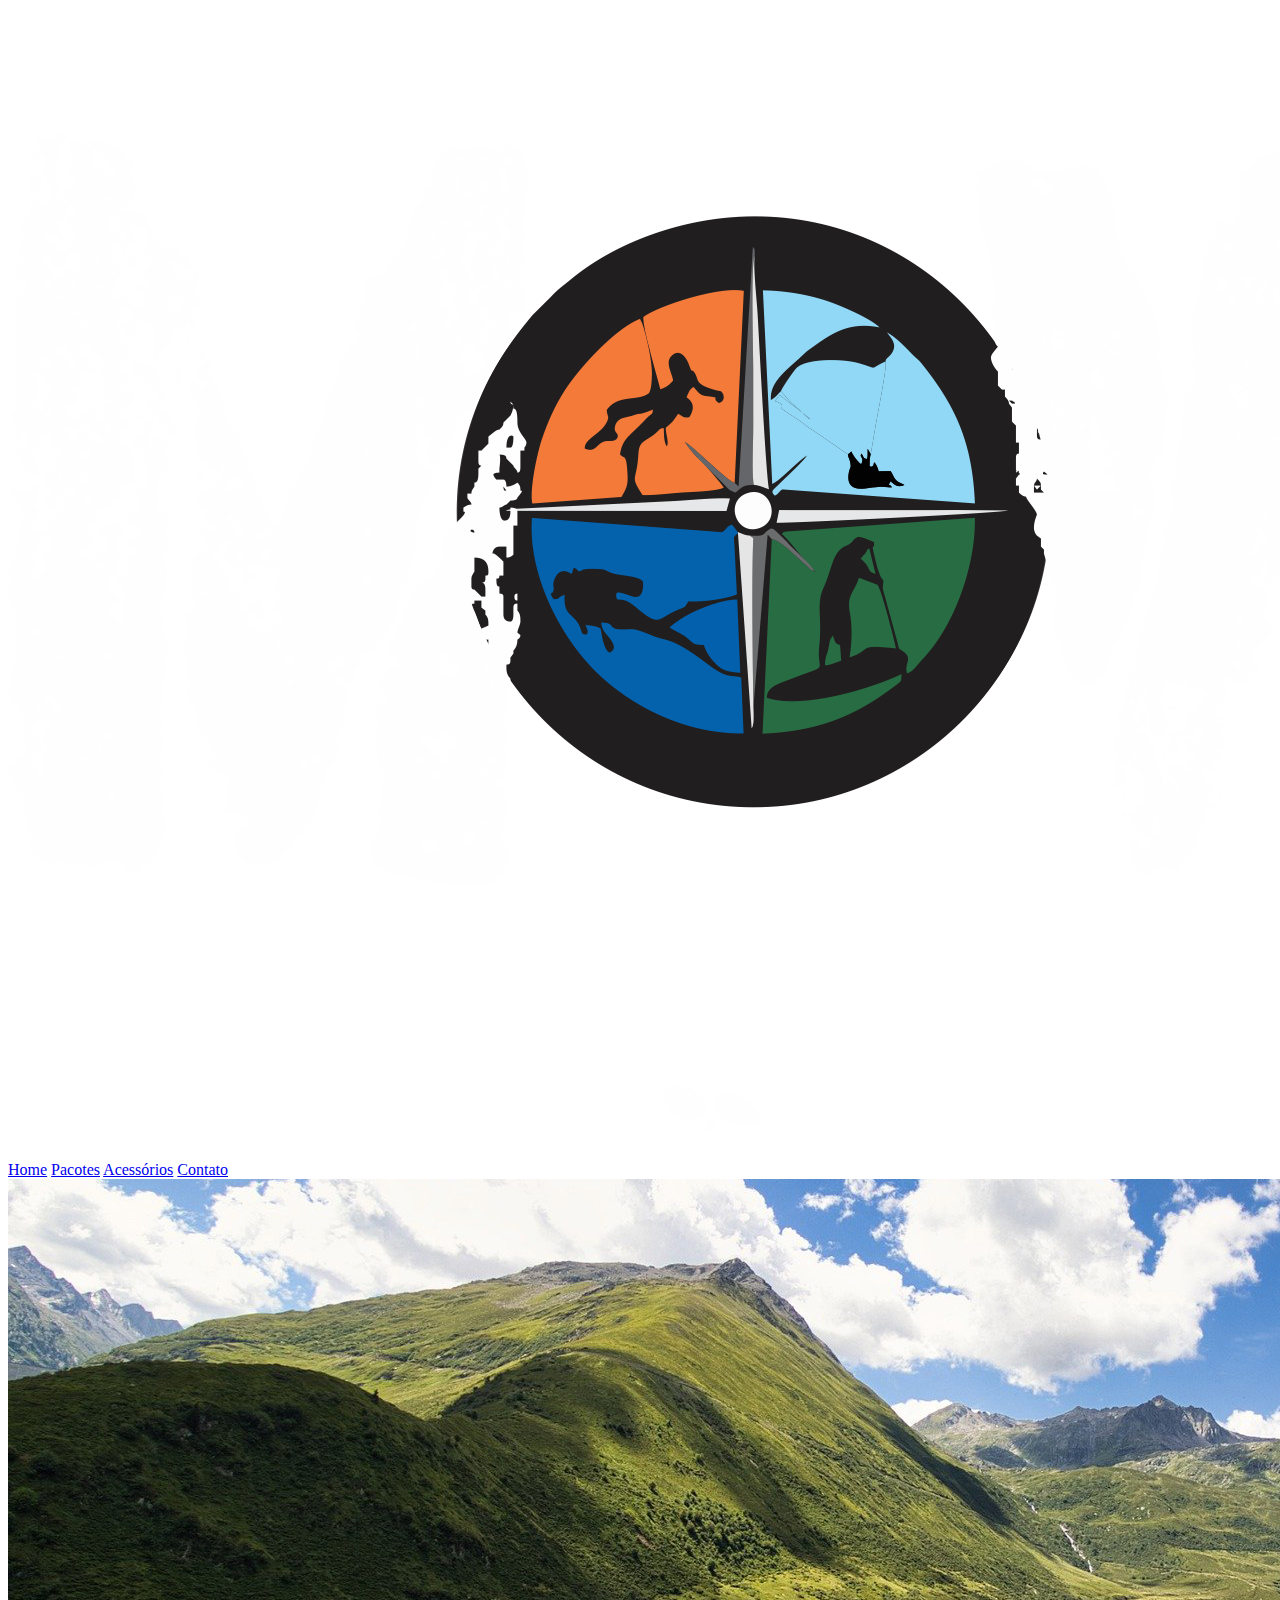
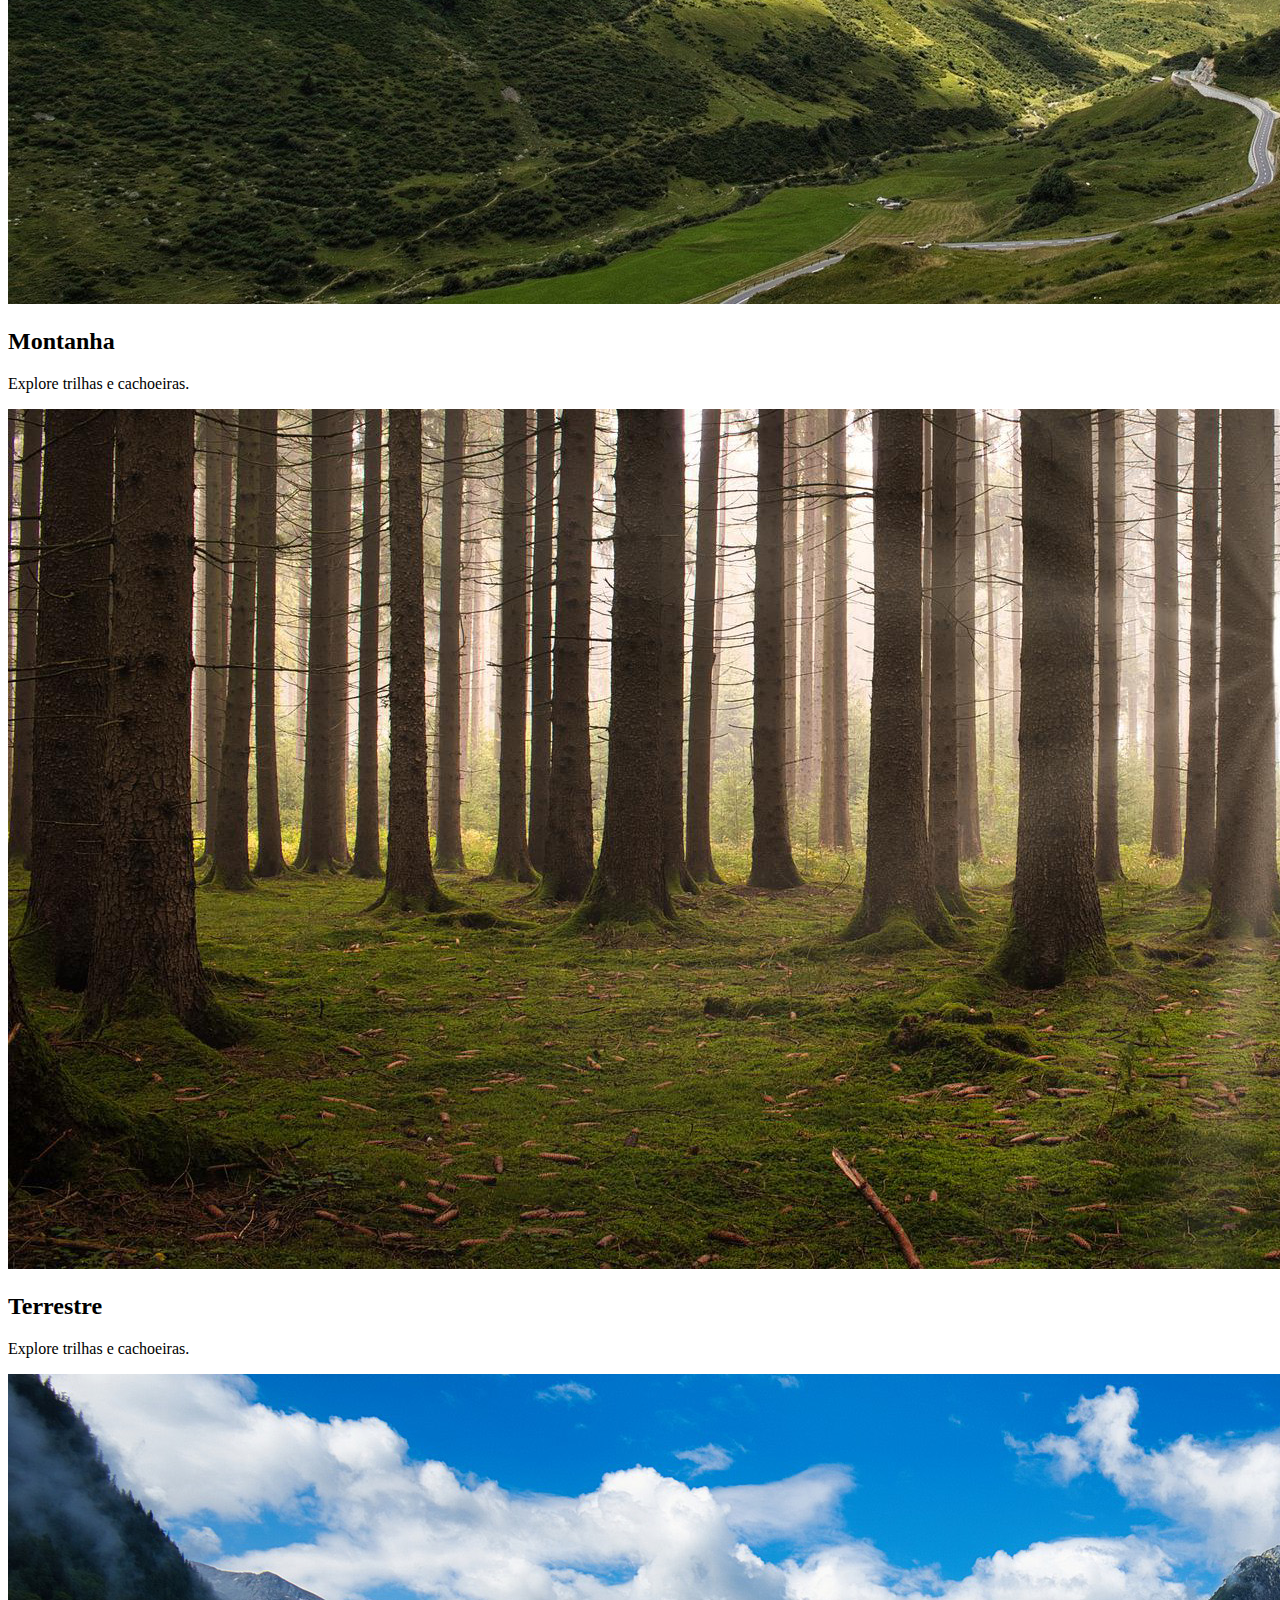
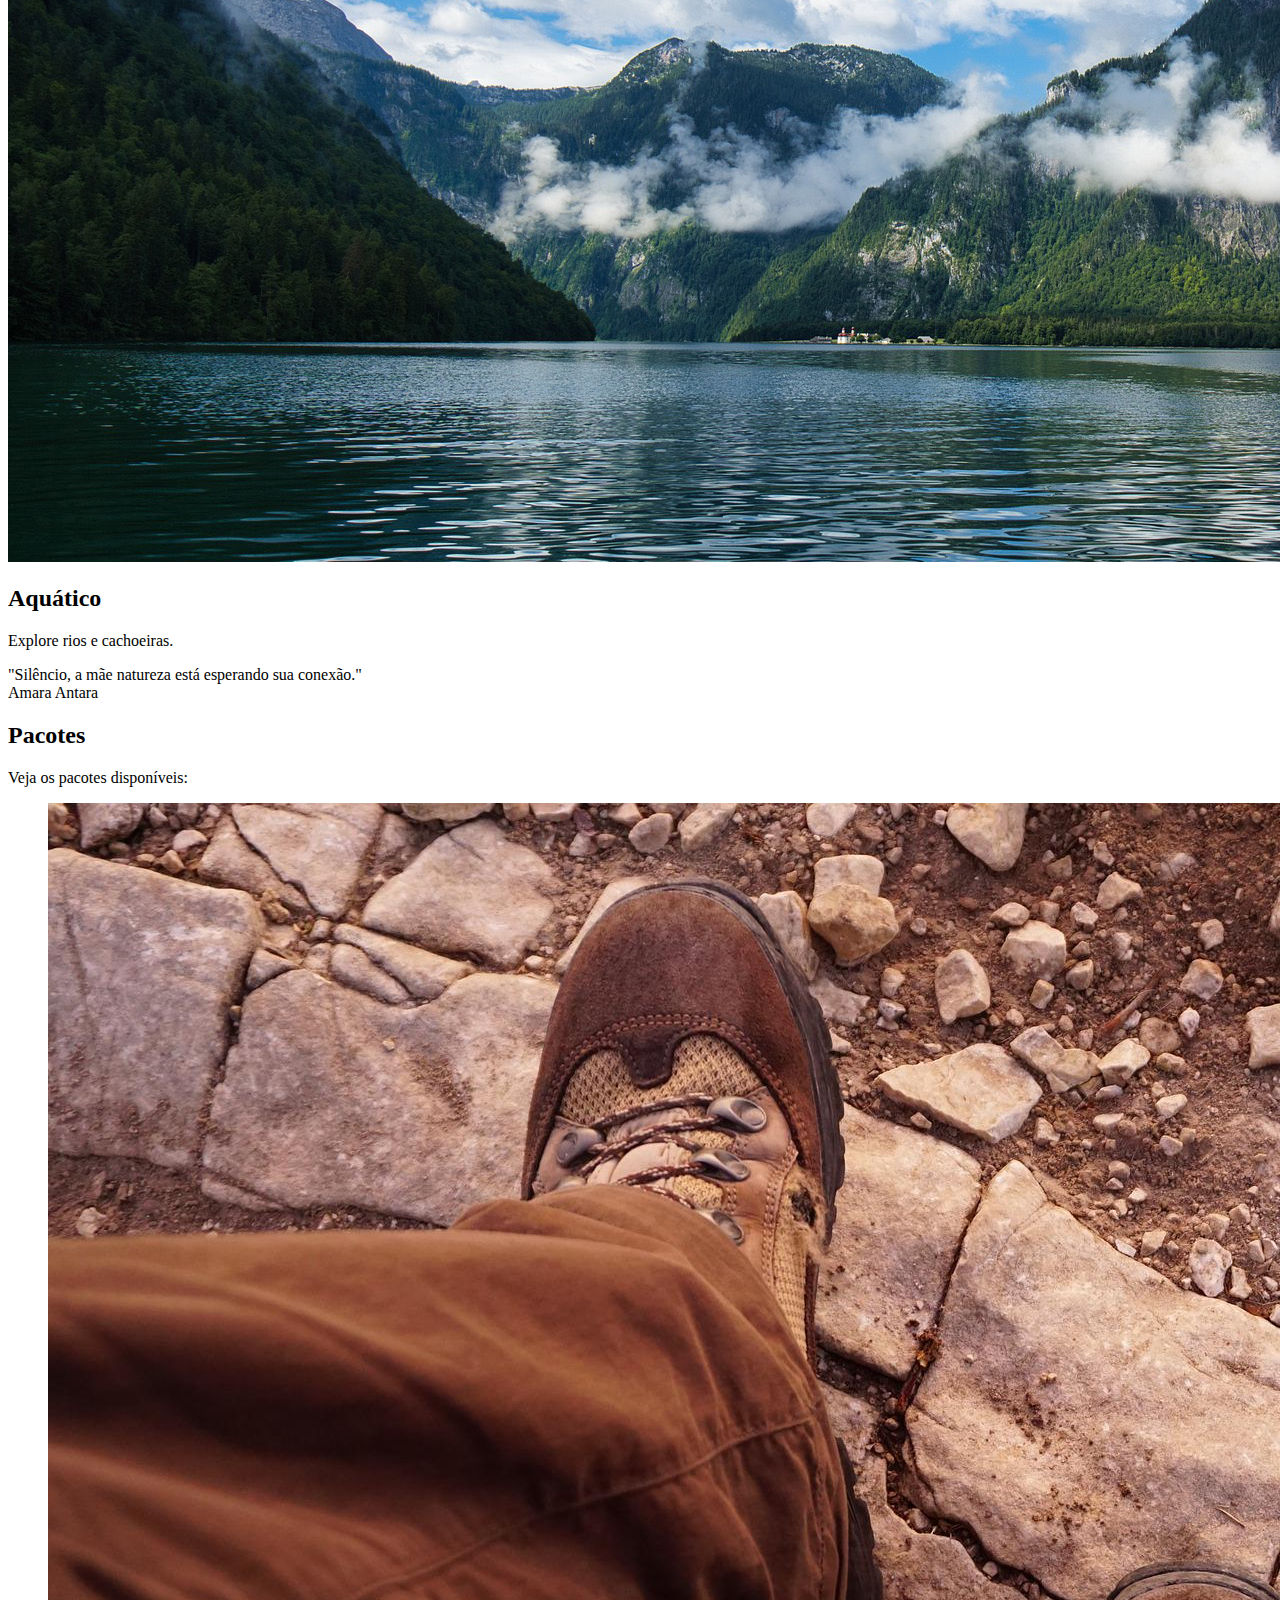
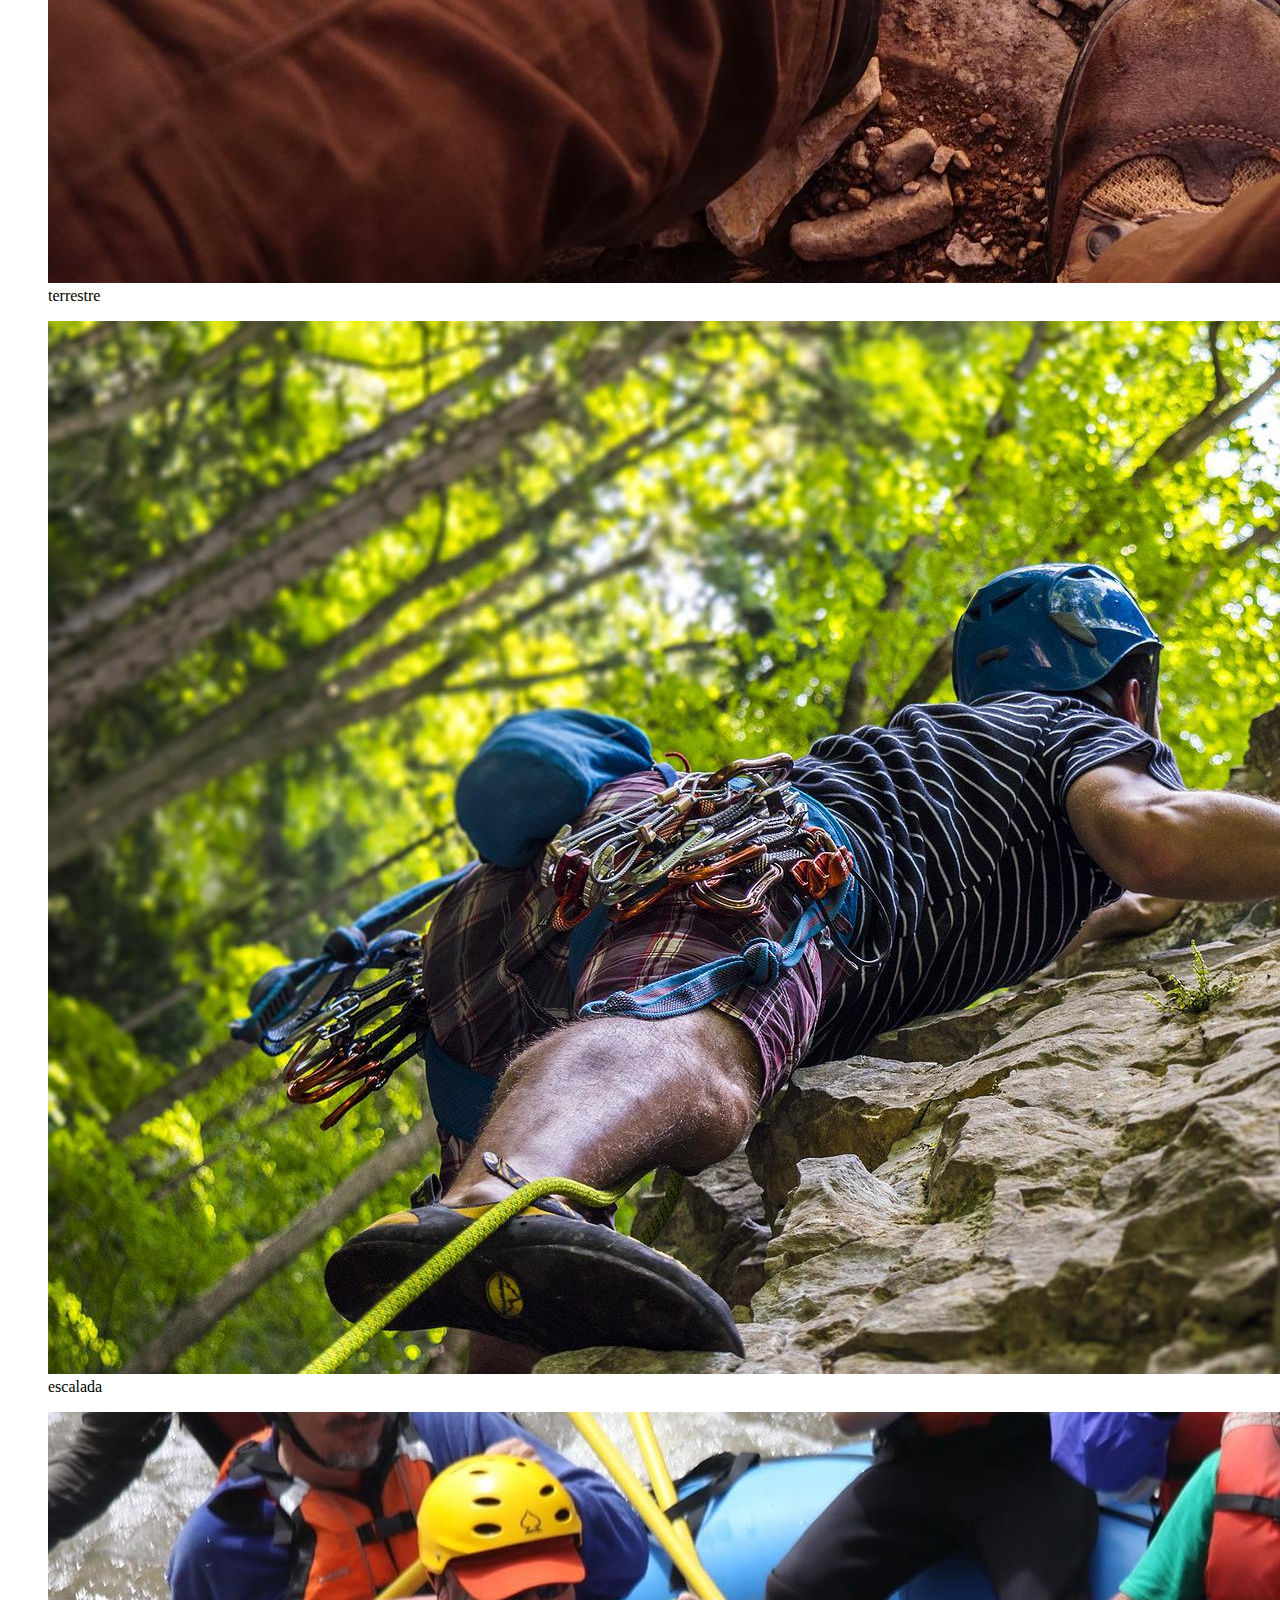
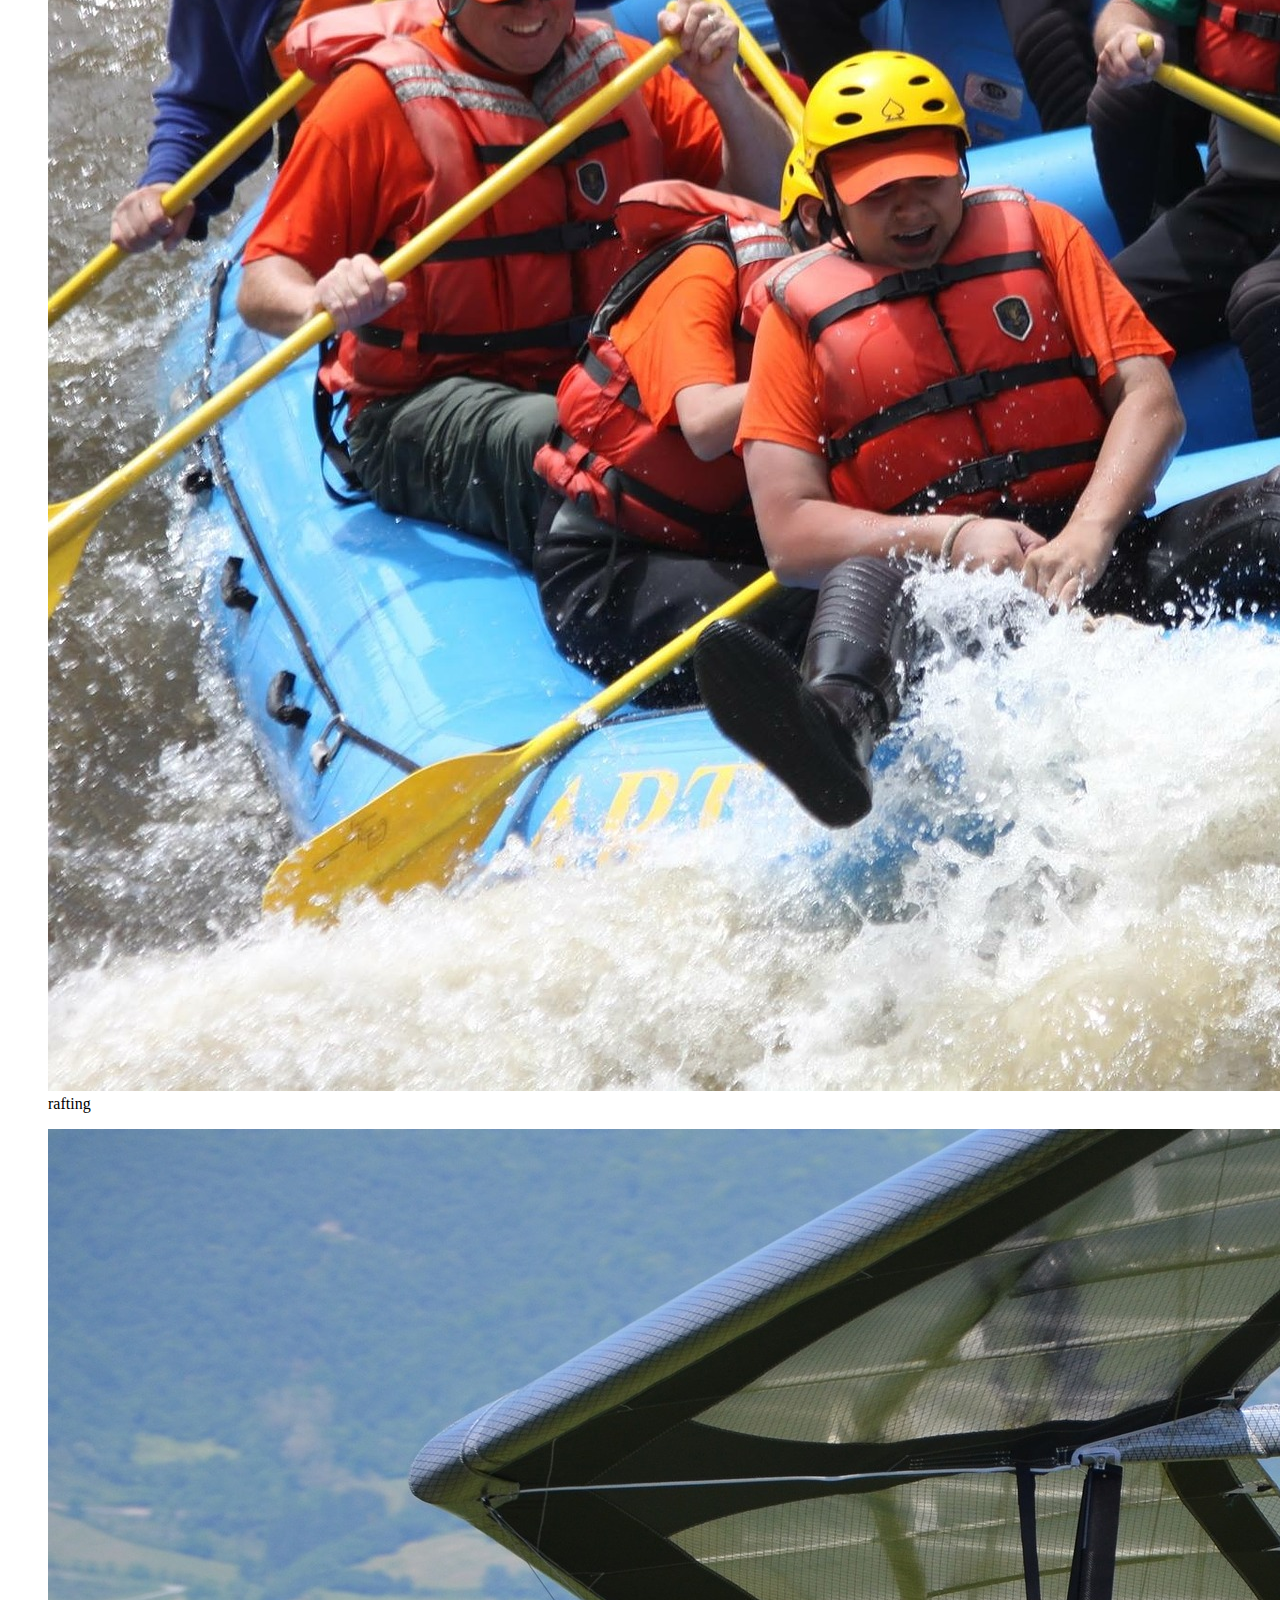
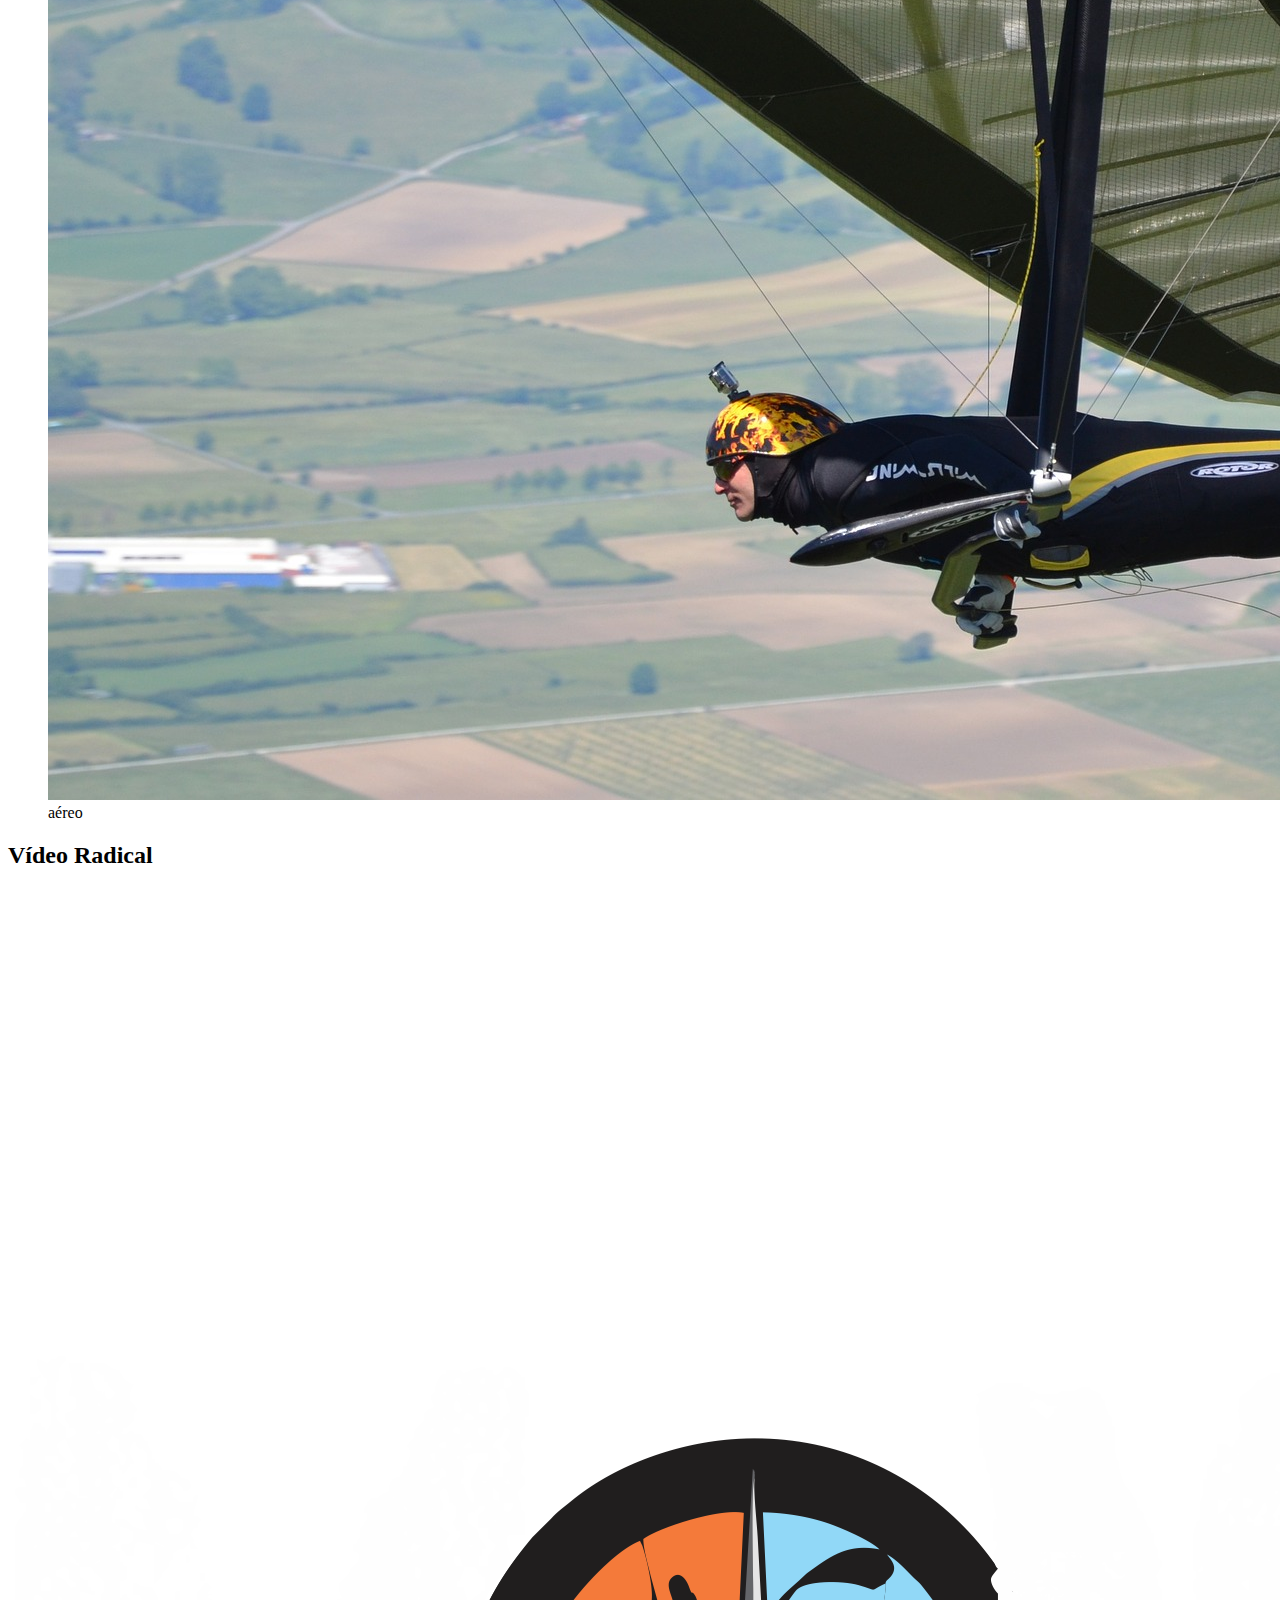
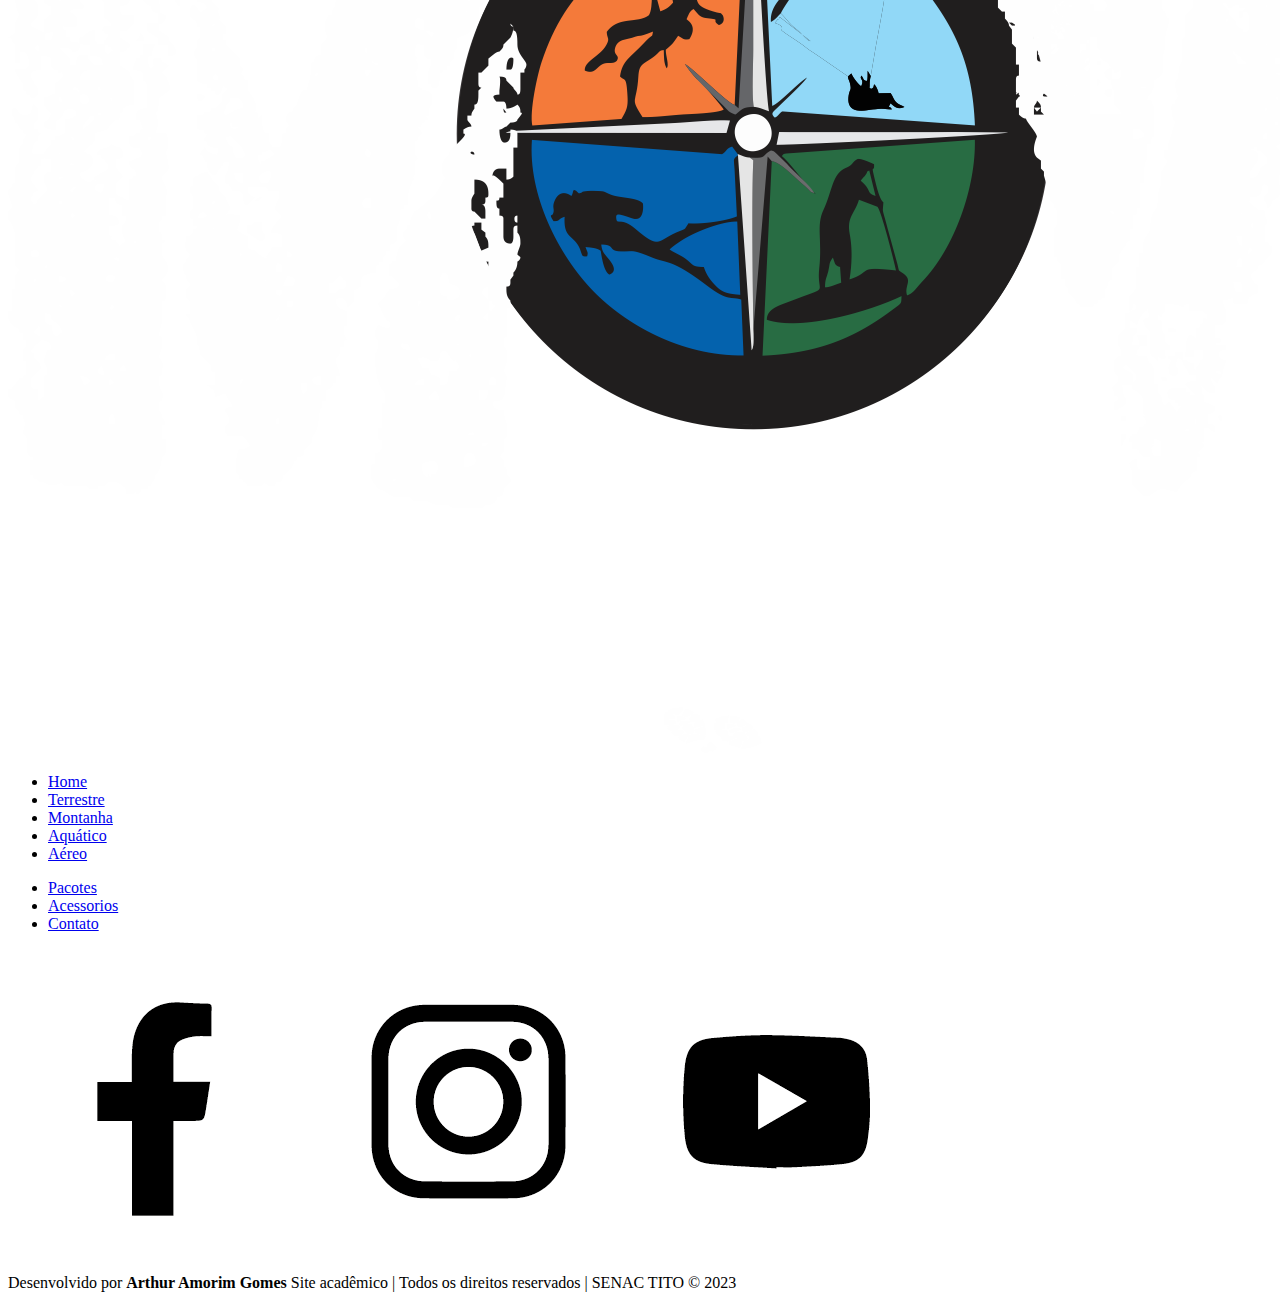
==== index.html @ 37bc955f "projeto" ====
<!DOCTYPE html>
<html lang="pt-br">

<head>
    <meta charset="UTF-8">
    <meta http-equiv="X-UA-Compatible" content="IE=edge">
    <meta name="viewport" content="width=device-width, initial-scale=1.0">
    <title>Mova- se [Página principal]</title>
    <meta name="description" content="O mova-se é um site educacional, 
    com a proposta de fazer reservas e pacotes de viagens 
    com esportes radicais.">

    <!-- CSS do Plugin Slick -->
<link rel="stylesheet" href="slick/slick.css">
<link rel="stylesheet" href="slick/slick-theme.css">

    <!--Buscando o css externo-->
    <link rel="stylesheet" href="css/estilo.css">

    <link rel="preconnect" href="https://fonts.googleapis.com">
    <link rel="preconnect" href="https://fonts.gstatic.com" crossorigin>
    <link href="https://fonts.googleapis.com/css2?family=Ubuntu:wght@300&display=swap" rel="stylesheet">

</head>

<body>
    <header id="topo">
        <div>
            <h1>
                <a href="index.html"><img src="imagem/logo.png" alt="Logotipo"></a>
            </h1>
            <nav>
                <a href="index.html" tabindex="1">Home</a>
                <!--tabindex é utilizado para a acessibilidade-->
                <a href="pacotes.html" tabindex="2">Pacotes</a>
                <a href="acessorios.html" tabindex="3">Acessórios</a>
                <a href="contato.html" tabindex="4">Contato</a>
            </nav>
        </div>
    </header>


    <main id="conteudo">
        <article class="cont-home"> <!--Acrescentar no projeto-->
            <div class="destaque" id="destaque">
                <div class="cont-destaque">
                    <img src="imagem/montanha.jpg" alt="Imagem: Vale com montanhas">
                    <div class="text-destaque">
                        <h2>Montanha</h2>
                        <p>Explore trilhas e cachoeiras.</p>
                    </div>
                </div>
                <div class="cont-destaque">
                    <img src="imagem/arvores.jpg" alt="Imagem: Bosque de árvores">
                    <div class="text-destaque">
                        <h2>Terrestre</h2>
                        <p>Explore trilhas e cachoeiras.</p>
                    </div>
                </div>
                <div class="cont-destaque">
                    <img src="imagem/paisagem.jpg" alt="Imagem: Vale com montanhas e rios">
                    <div class="text-destaque">
                        <h2>Aquático</h2>
                        <p>Explore rios e cachoeiras.</p>
                    </div>
                </div>
            </div>
        </article>

        <aside id="frase">
            <p>
                "Silêncio, a mãe natureza está esperando sua conexão."<br>Amara Antara
            </p>
        </aside>

        <article class="card">
            <h2 class="titulo">Pacotes</h2>
            <p>Veja os pacotes disponíveis:</p>
            <div class="card-conteudo">
                <figure>
                    <img src="imagem/capa-terrestre.jpg" alt="Terrestre">
                    <figcaption>terrestre</figcaption>
                </figure>
                <figure>
                    <img src="imagem/escalada.jpg" alt="Escalada">
                    <figcaption>escalada</figcaption>
                </figure>
                <figure>
                    <img src="imagem/rafting.jpg" alt="rafting">
                    <figcaption>rafting</figcaption>
                </figure>
                <figure>
                    <img src="imagem/asa-delta.jpg" alt="aéreo">
                    <figcaption>aéreo</figcaption>
                </figure>
            </div>
        </article>

        <article>
            <div id="video">
                <h2 class="titulo" id="titulo-video">Vídeo Radical</h2>
                <iframe width="100%" height="350" src="https://www.youtube.com/embed/LPO5BZnzuIs" title="YouTube video player" frameborder="0" allow="accelerometer; autoplay; clipboard-write; encrypted-media; gyroscope; picture-in-picture; web-share" allowfullscreen></iframe>
            </div>
        </article>
    </main>
    <footer class="rodape">
        <div class="rodape-conteudo">
            <div id="logo-rodape">
                <a href="index.html"><img src="imagem/logo.png" alt="Logotipo"></a>
            </div>
            <div class="menu-rodape">
                <ul>
                    <li><a href="index.html">Home</a></li>
                    <li><a href="#">Terrestre</a></li>
                    <li><a href="#">Montanha</a></li>
                    <li><a href="#">Aquático</a></li>
                    <li><a href="#">Aéreo</a></li>
                </ul>
            </div>
            <div class="menu-rodape">
                <ul>
                    <li><a href="pacotes.html">Pacotes</a></li>
                    <li><a href="acessorios.html">Acessorios</a></li>
                    <li><a href="contato.html">Contato</a></li>
                </ul>
            </div>
            <div class="redes">
                <aside>
                    <img src="imagem/facebook.png" alt="Logo do Facebook">
                    <img src="imagem/insta.png" alt="Logo do Instagram">
                    <img src="imagem/youtube.png" alt="Logo do Youtube">
                </aside>
            </div>
        </div>
        <div class="assinatura">
            <p>Desenvolvido por <b>Arthur Amorim Gomes</b> Site acadêmico | 
                Todos os direitos reservados | 
                SENAC TITO &copy; 2023</p>

        </div>

    </footer>
    <script src="js/jquery-3.7.0.min.js"></script>
<script src="slick/slick.min.js"></script>
<script>
$(document).ready(function(){
    // Inicialização/Ativação do plugin Slick
    $('#destaque').slick({
        autoplay: true,
        autoplaySpeed: 4000,
        dots: true,
        arrows: false
    });
});   
 
</script> 

</body>

</html>
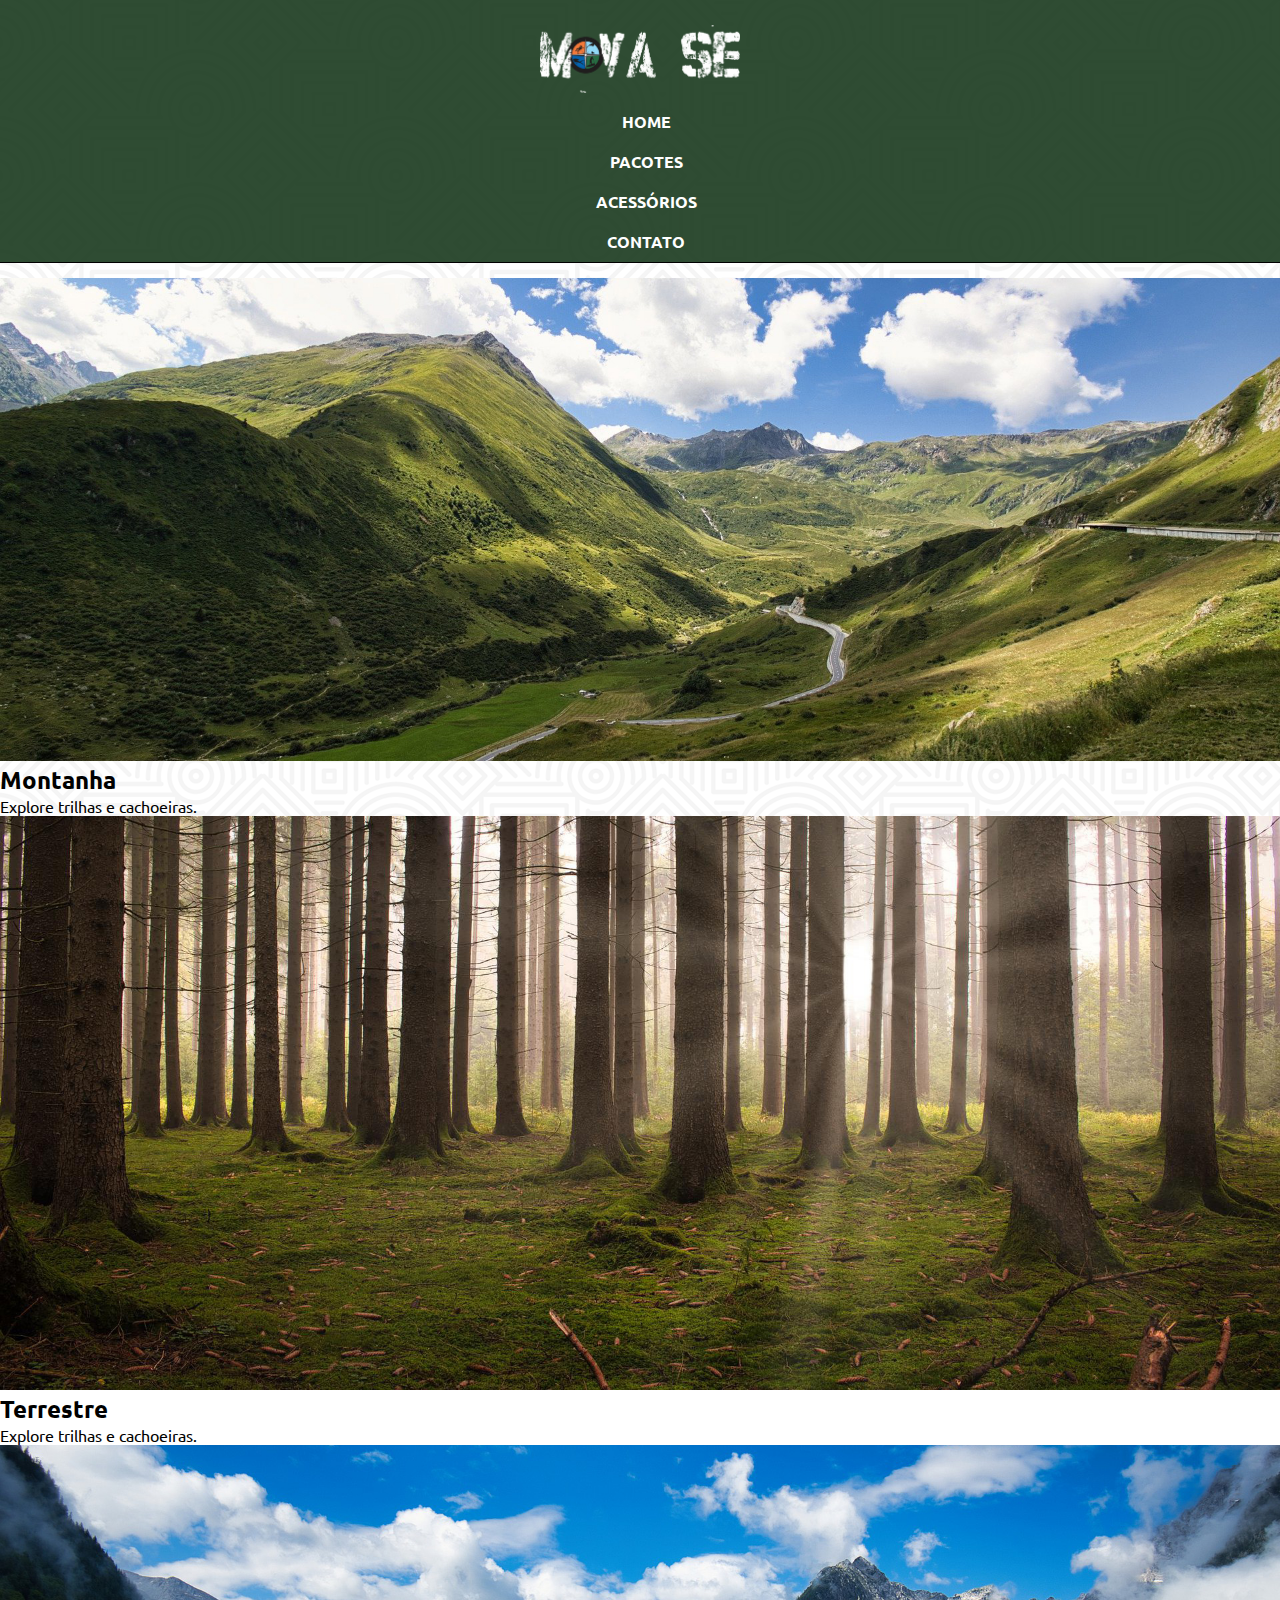
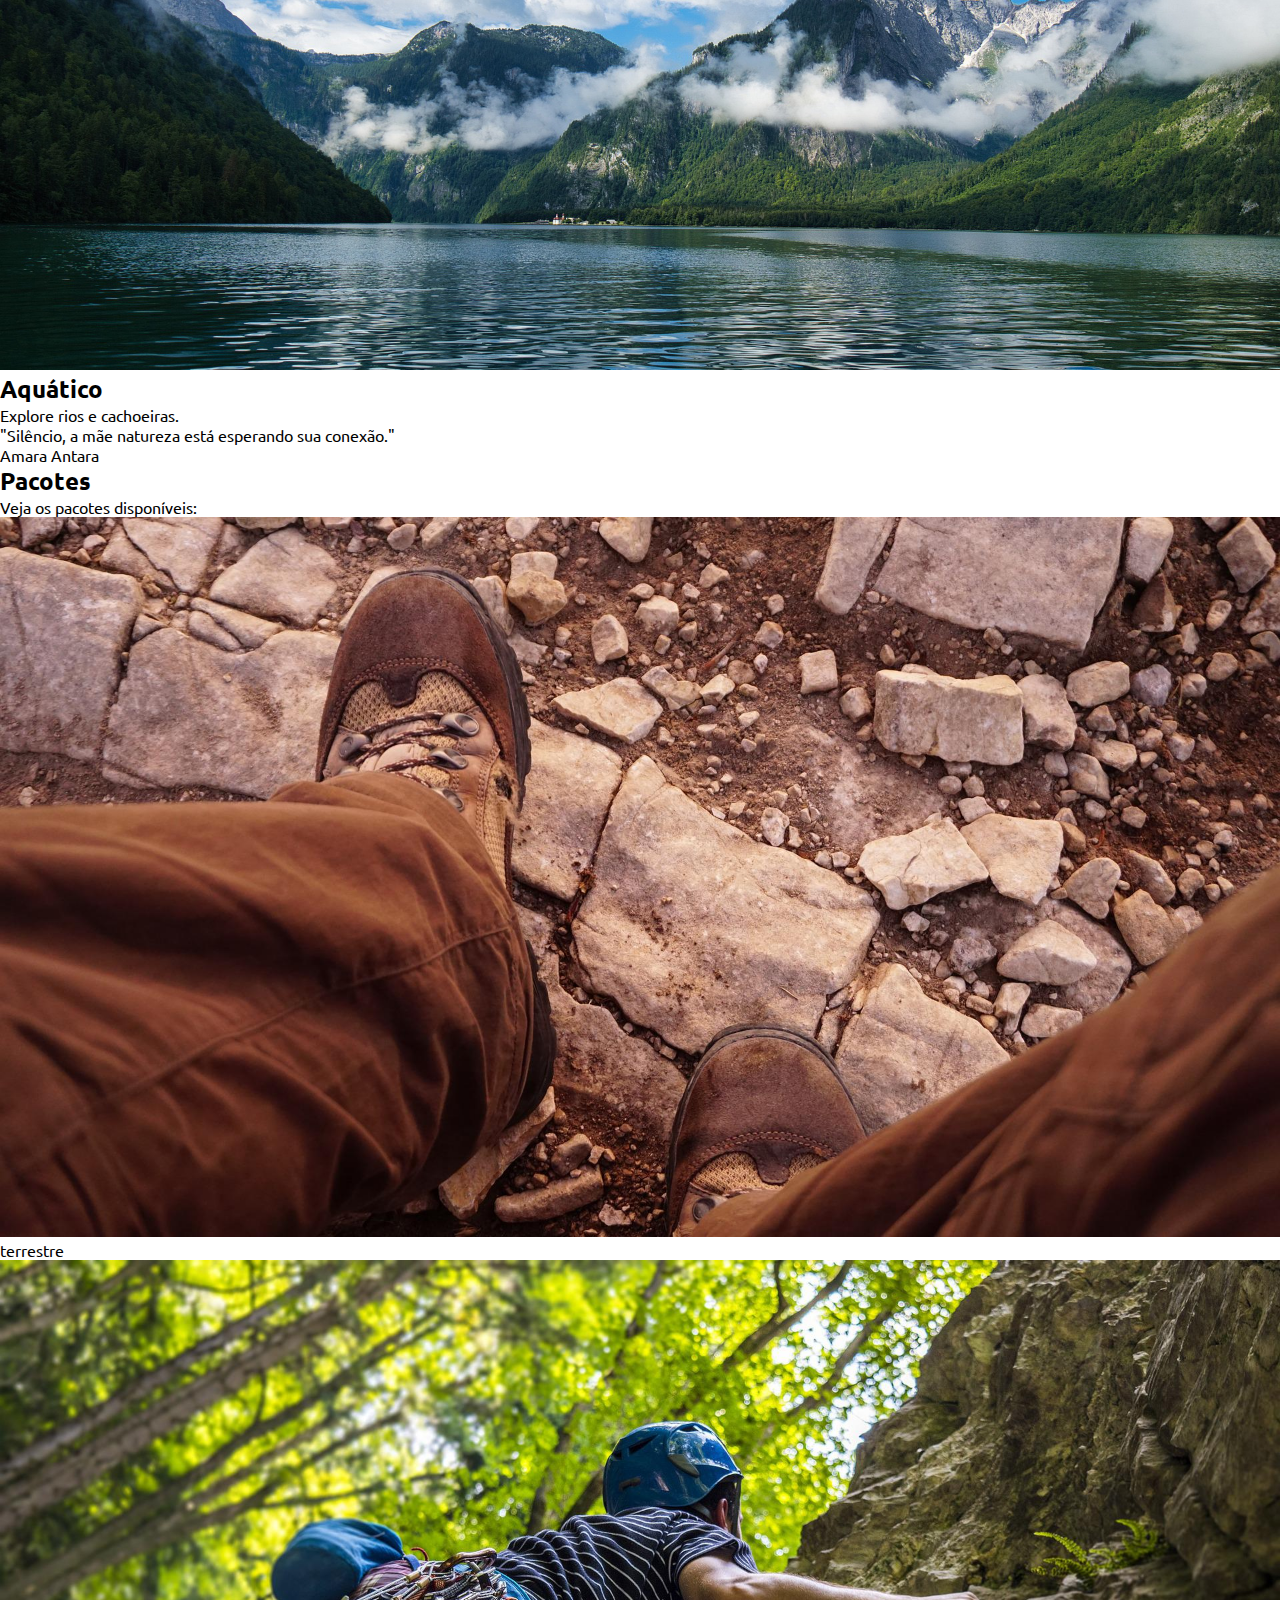
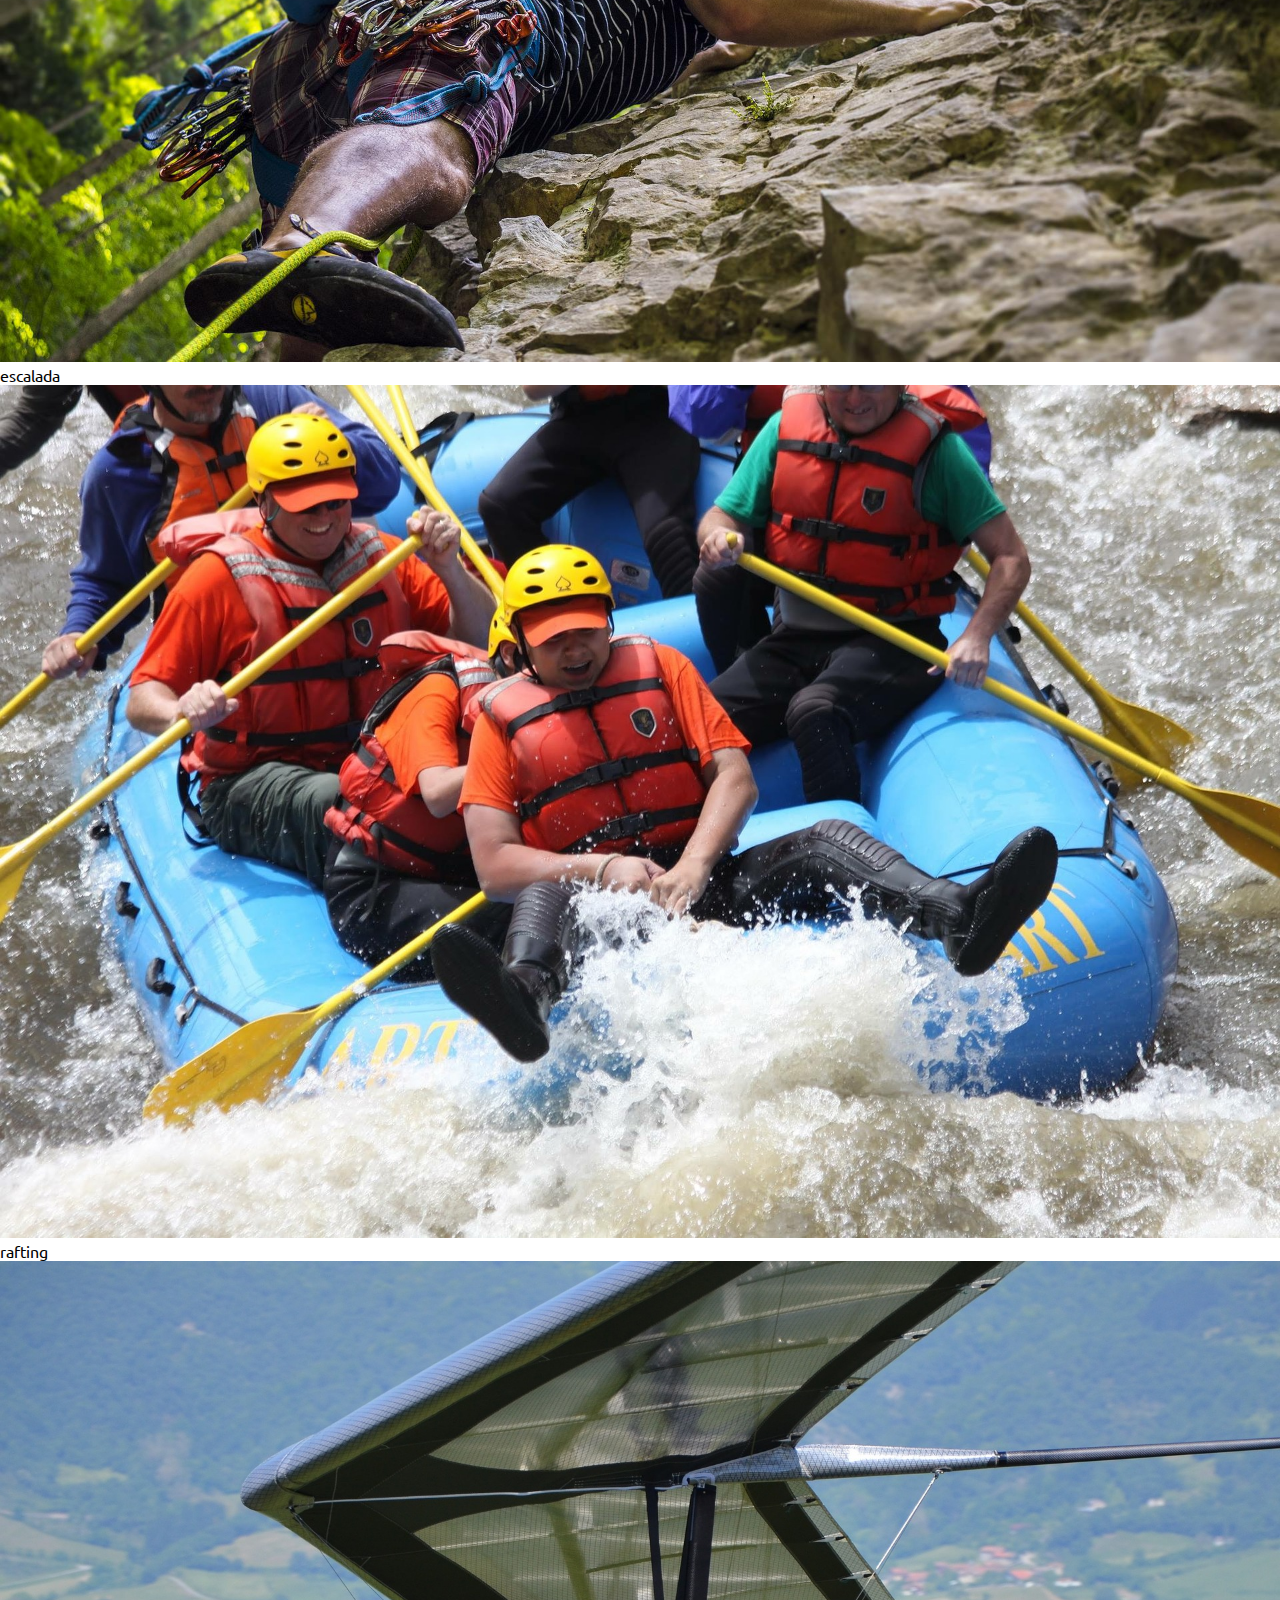
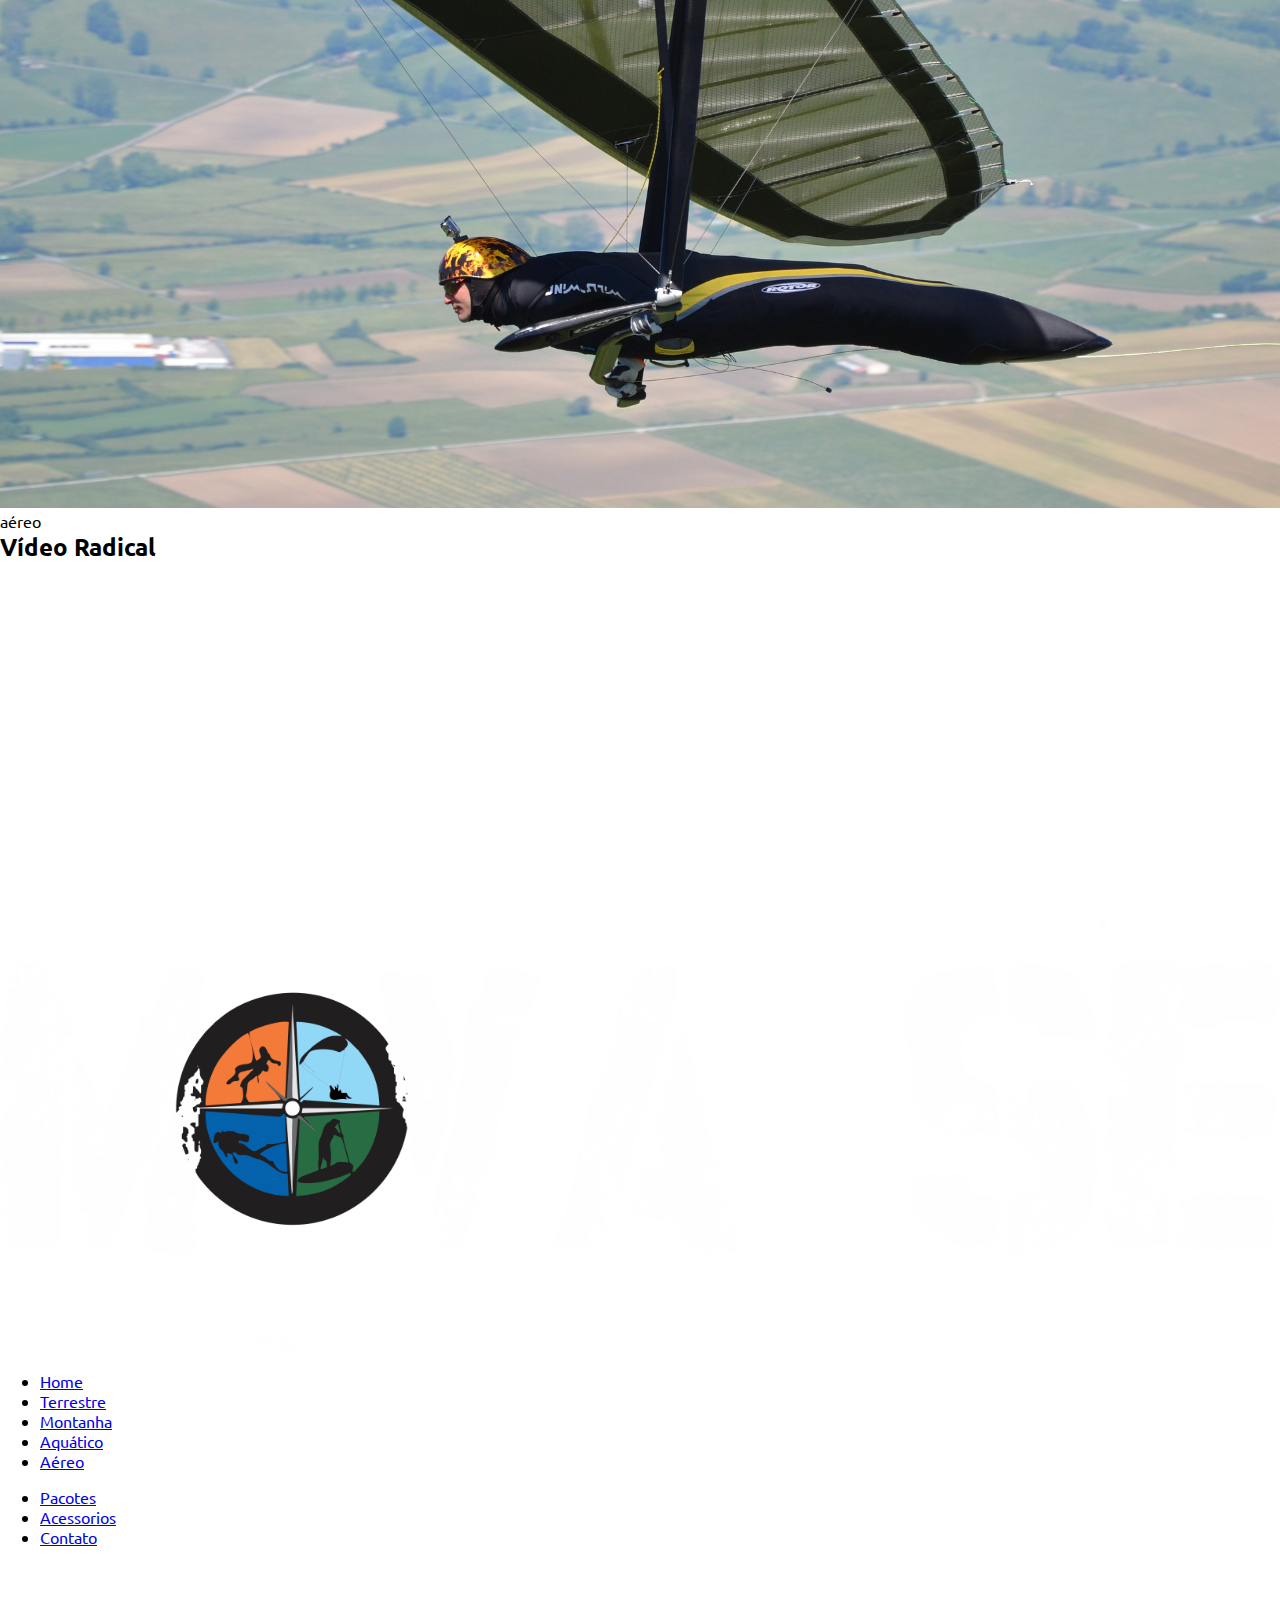
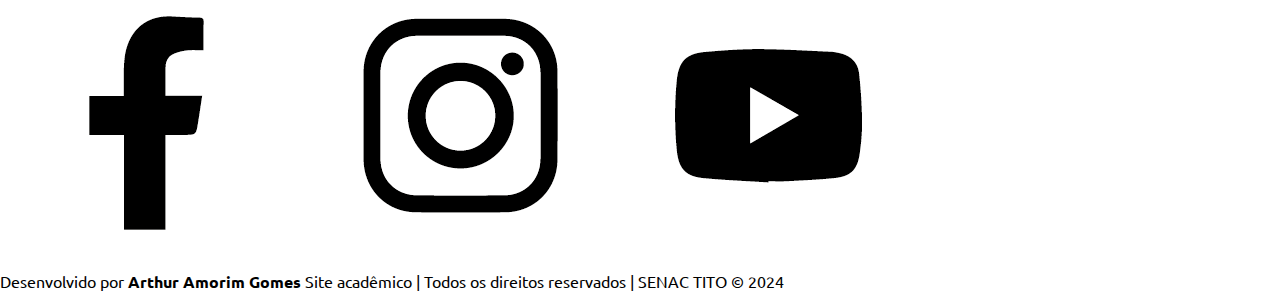
==== commit 3b7eca4c: "site" ====
--- a/index.html
+++ b/index.html
@@ -40,7 +40,7 @@
     </header>
 
 
-    <main id="conteudo">
+    <main class="conteudo">
         <article class="cont-home"> <!--Acrescentar no projeto-->
             <div class="destaque" id="destaque">
                 <div class="cont-destaque">
@@ -135,7 +135,7 @@
         <div class="assinatura">
             <p>Desenvolvido por <b>Arthur Amorim Gomes</b> Site acadêmico | 
                 Todos os direitos reservados | 
-                SENAC TITO &copy; 2023</p>
+                SENAC TITO &copy; 2024</p>
 
         </div>
 
--- a/css/estilo.css
+++ b/css/estilo.css
@@ -0,0 +1,62 @@
+@charset "utf-8";
+@import url('https://fonts.googleapis.com/css2?family=Ubuntu:ital,wght@0,300;0,400;0,500;0,700;1,300;1,400;1,500;1,700&display=swap');
+/* Criando regras usando o fluxo de trabalho MOBILE FIST-320px */
+/* OBS: As regras aqui criadas também servirão para o site como um todo, ou seja, independente do tamanho da minha tela */
+
+body{
+    font-family: "ubuntu", sans-serif;
+    background-image: url(../imagem/hypnotize.png);
+    background-attachment: fixed;
+    margin: 0;
+    padding: 0;
+    width: 100%;
+}
+
+h1, h2, h3, h4, p, figure{
+    margin: 0;
+    padding: 0;
+}
+img{
+    max-width: 100%;
+}
+
+#topo{
+    background-color: rgba(24,56, 29, 0.9);
+    border-bottom: solid 1px;
+    text-align: center;
+    margin-bottom: 15px;
+}
+
+h1 img{
+    margin-top: 25px;
+    width: 200px;
+}
+
+nav{
+    min-height: 40px;
+    display: block;
+    text-transform: uppercase;
+    font-weight: bold;
+    overflow: hidden;
+    line-height: 40px;
+    padding-left: 1%;
+
+}
+
+nav a:link, nav a:visited{
+    text-decoration: none;
+    color: white;
+    transition: background-color 1s;
+    min-height: inherit;
+    display: flex;
+    justify-content: center;
+    align-items: center;
+}
+
+nav a:hover, nav a:focus{
+    background-color: #A98E12;
+    color: black;
+    transition: background-color 1s;
+    border-radius: 5%;
+    
+}
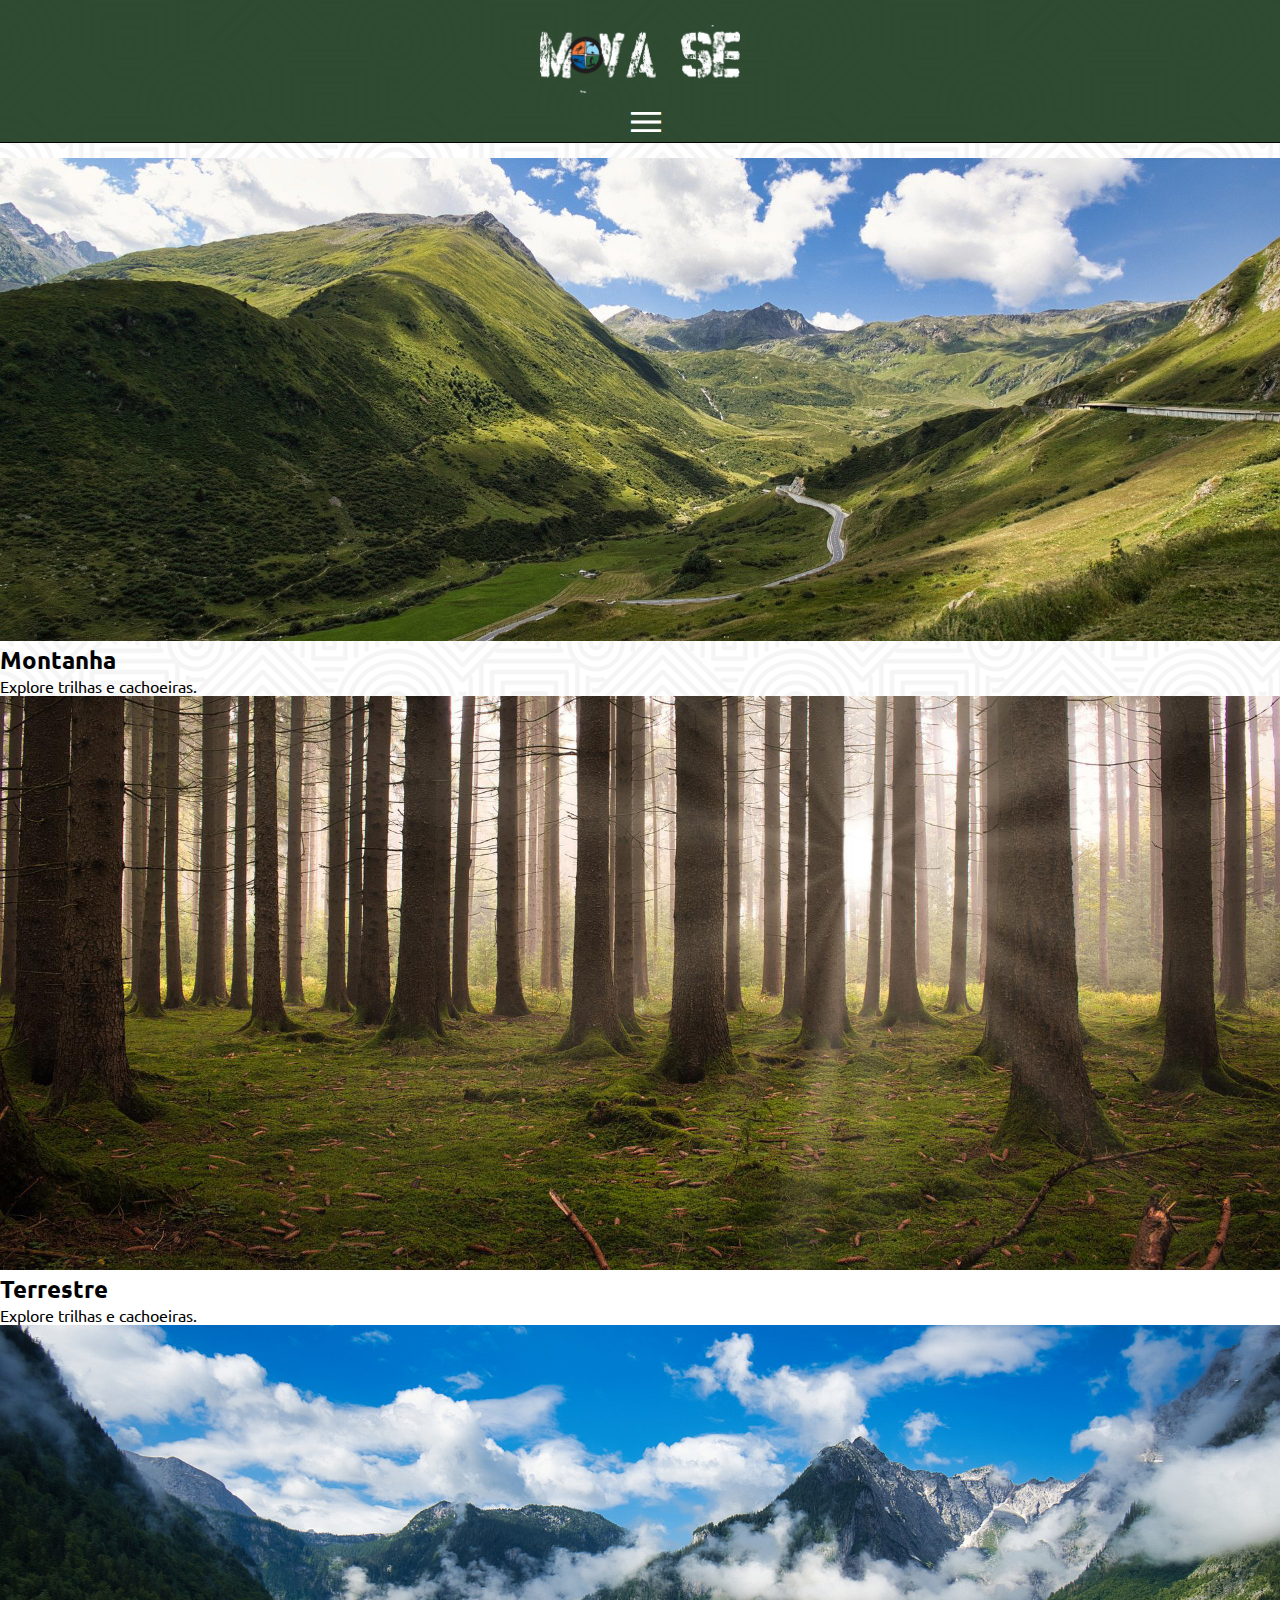
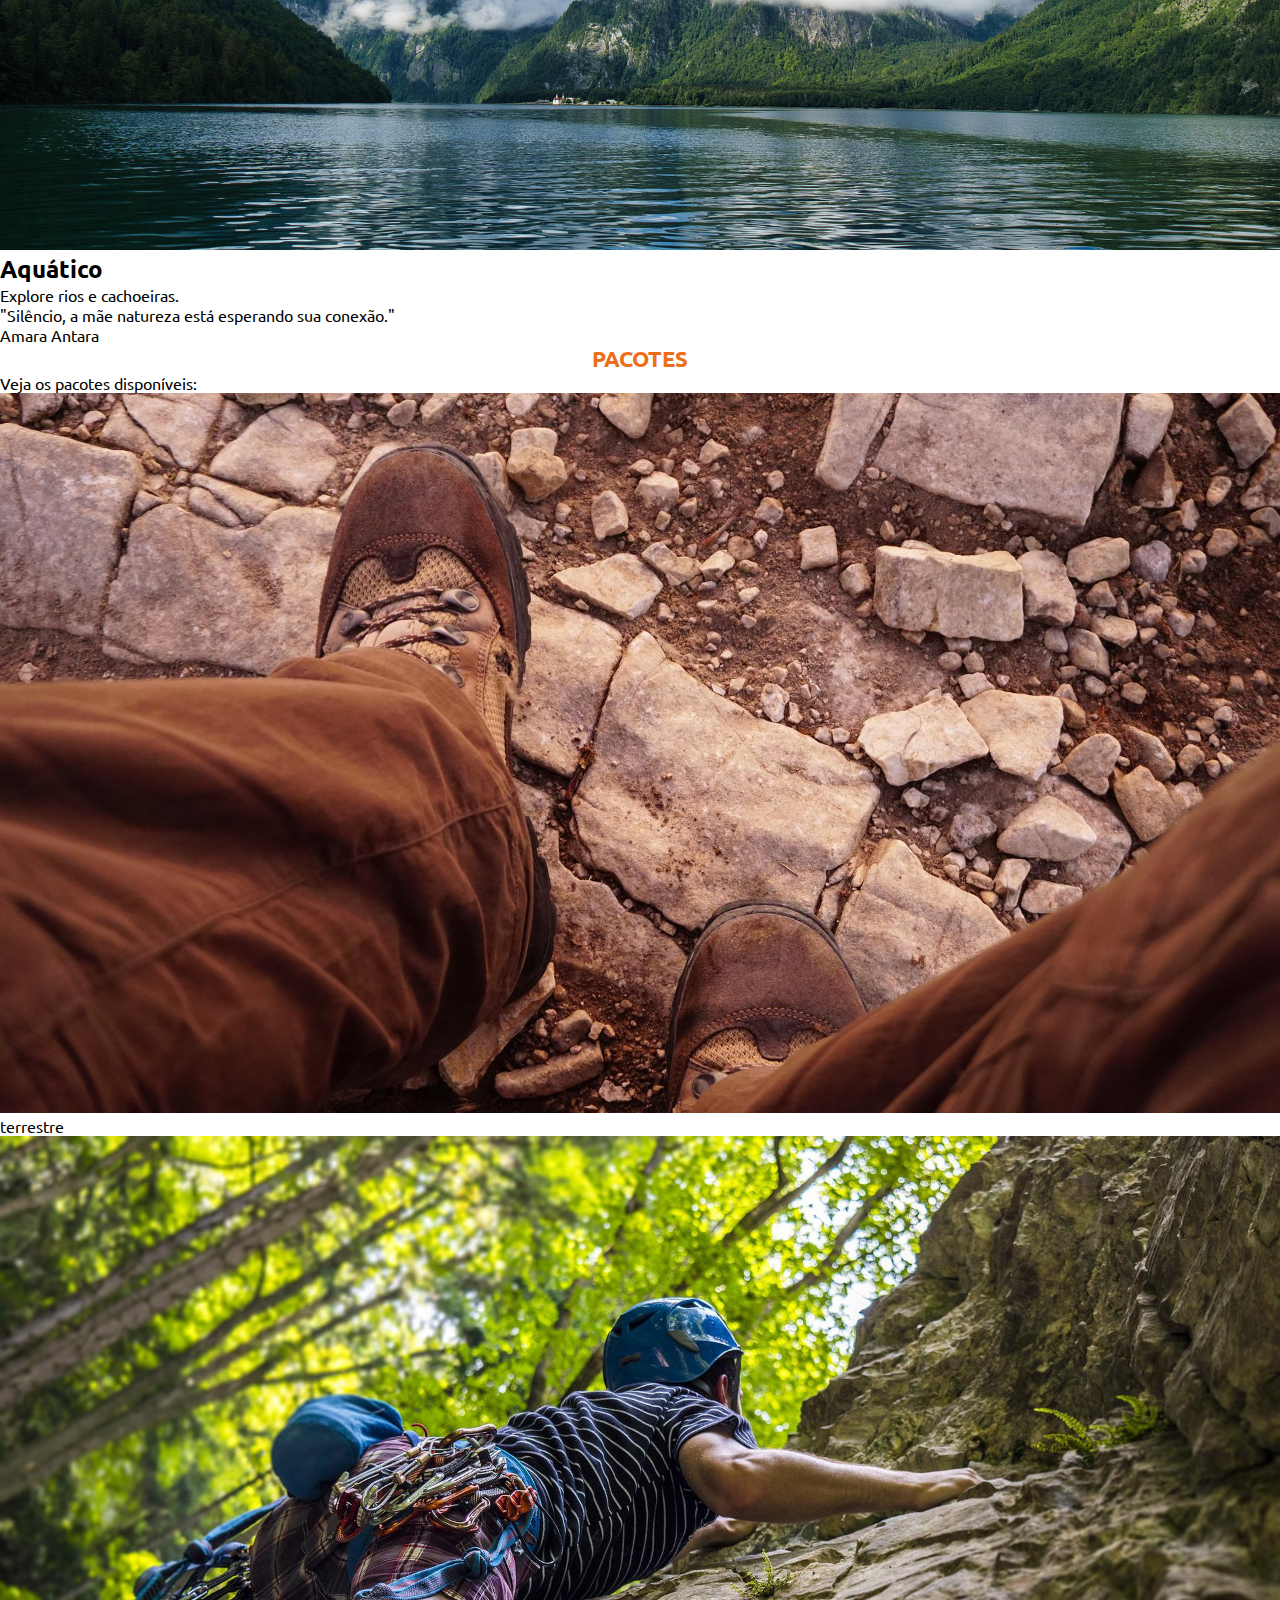
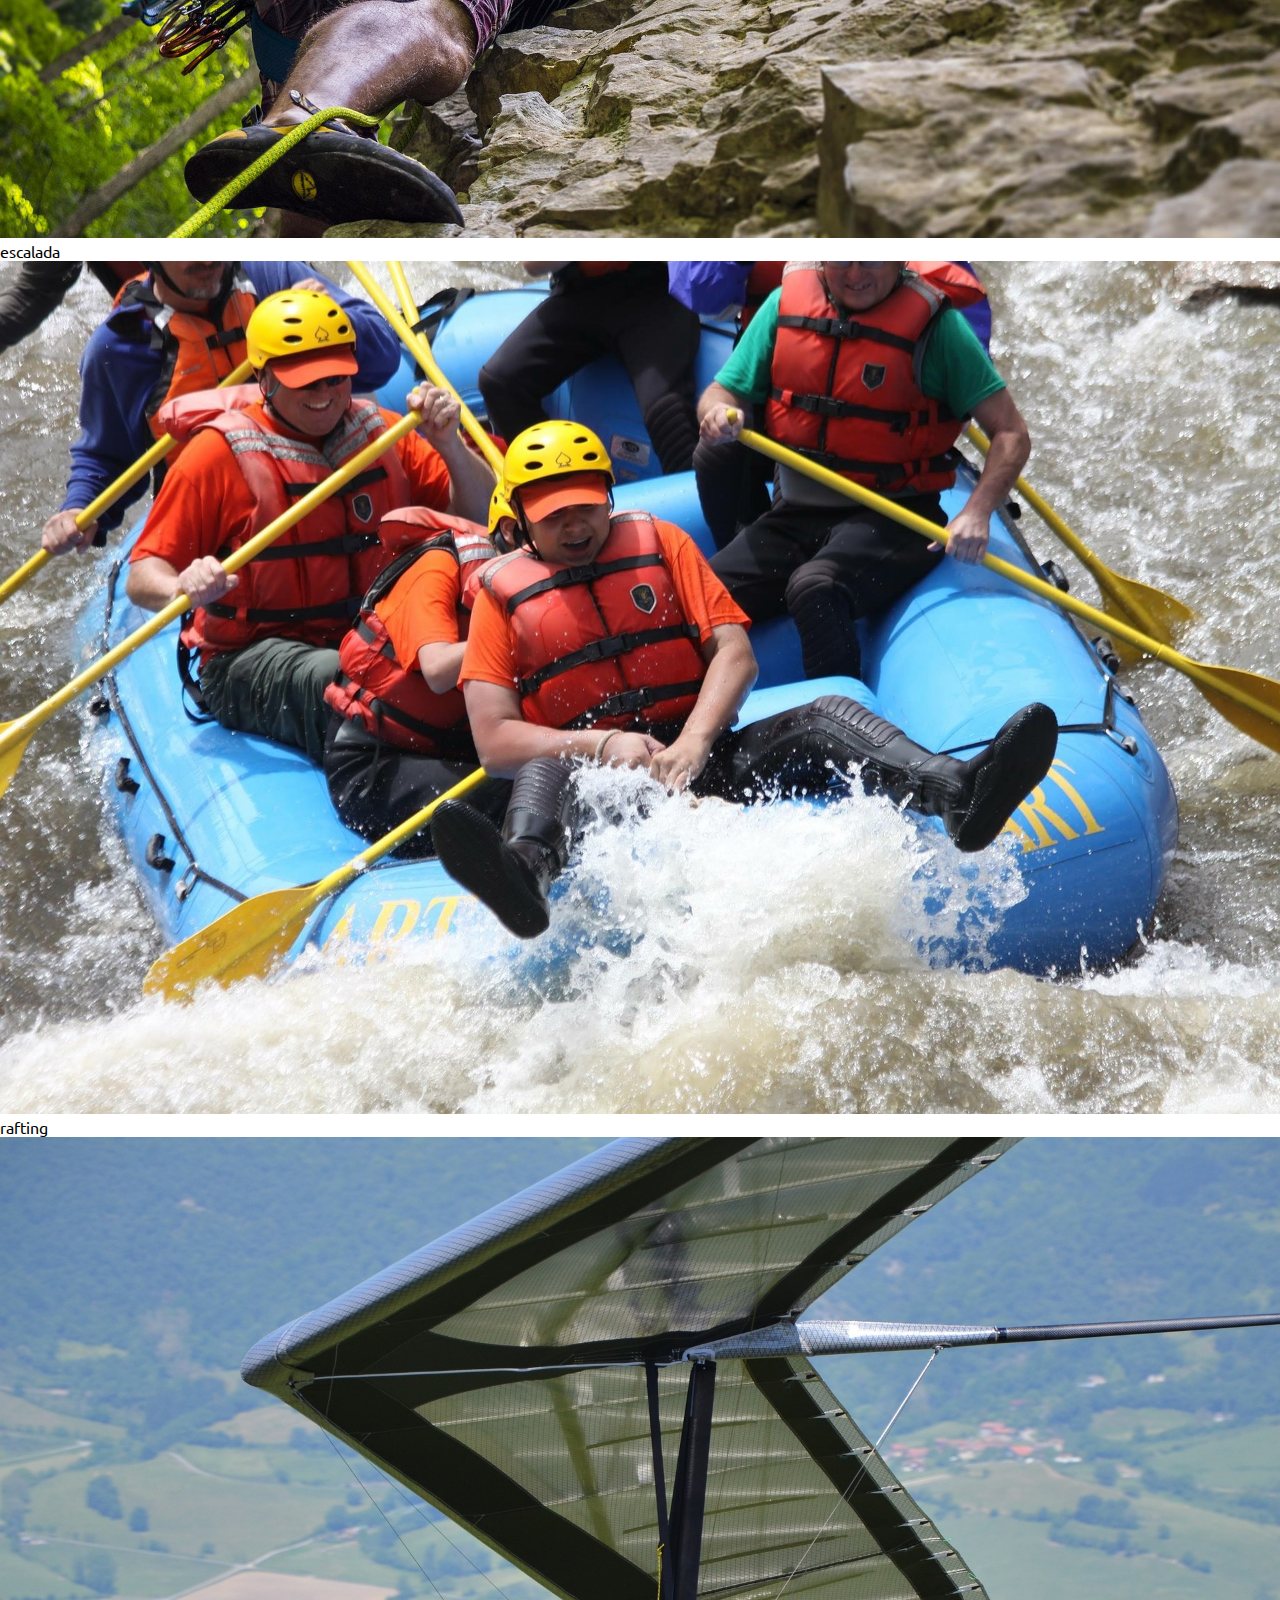
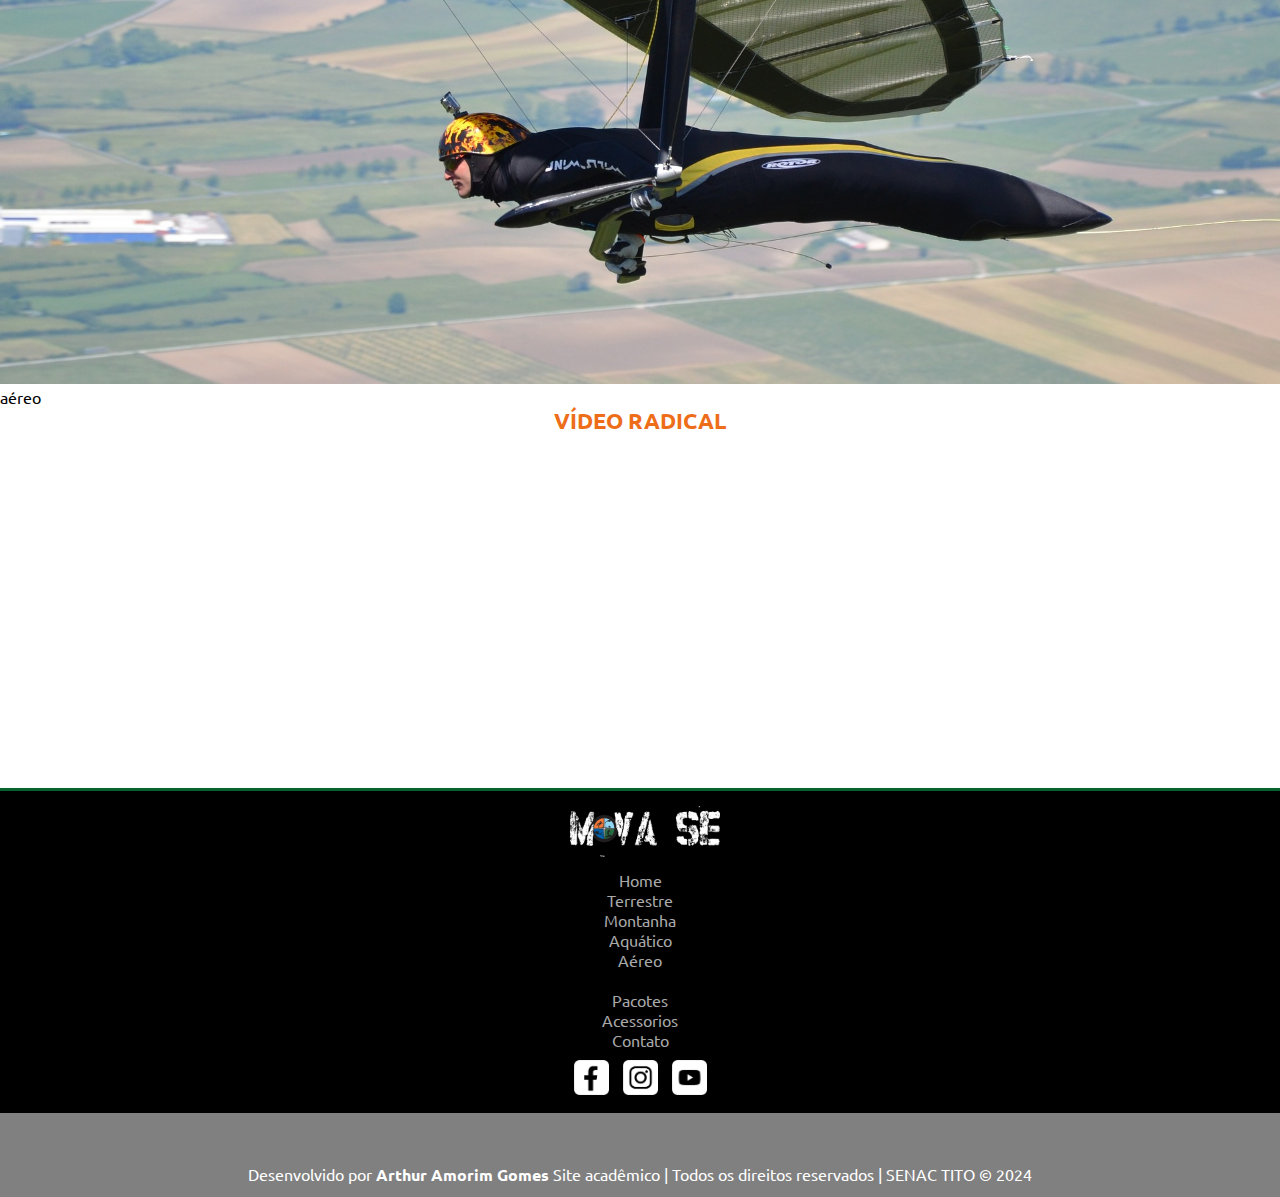
==== commit a92faae8: "alteraçoes" ====
--- a/index.html
+++ b/index.html
@@ -20,6 +20,7 @@
     <link rel="preconnect" href="https://fonts.googleapis.com">
     <link rel="preconnect" href="https://fonts.gstatic.com" crossorigin>
     <link href="https://fonts.googleapis.com/css2?family=Ubuntu:wght@300&display=swap" rel="stylesheet">
+    <link rel="stylesheet" href="https://fonts.googleapis.com/css2?family=Material+Symbols+Outlined:opsz,wght,FILL,GRAD@20..48,100..700,0..1,-50..200" />
 
 </head>
 
@@ -29,7 +30,10 @@
             <h1>
                 <a href="index.html"><img src="imagem/logo.png" alt="Logotipo"></a>
             </h1>
-            <nav>
+            <span id="iconMenu" class="material-symbols-outlined" onclick="clickMenu()">
+                menu
+                </span>
+            <nav id="itens">
                 <a href="index.html" tabindex="1">Home</a>
                 <!--tabindex é utilizado para a acessibilidade-->
                 <a href="pacotes.html" tabindex="2">Pacotes</a>
@@ -142,6 +146,7 @@
     </footer>
     <script src="js/jquery-3.7.0.min.js"></script>
 <script src="slick/slick.min.js"></script>
+<script src="JS/interacoes.js"></script>
 <script>
 $(document).ready(function(){
     // Inicialização/Ativação do plugin Slick
--- a/css/estilo.css
+++ b/css/estilo.css
@@ -3,7 +3,7 @@
 /* Criando regras usando o fluxo de trabalho MOBILE FIST-320px */
 /* OBS: As regras aqui criadas também servirão para o site como um todo, ou seja, independente do tamanho da minha tela */
 
-body{
+body {
     font-family: "ubuntu", sans-serif;
     background-image: url(../imagem/hypnotize.png);
     background-attachment: fixed;
@@ -12,29 +12,35 @@
     width: 100%;
 }
 
-h1, h2, h3, h4, p, figure{
+h1,
+h2,
+h3,
+h4,
+p,
+figure {
     margin: 0;
     padding: 0;
 }
-img{
+
+img {
     max-width: 100%;
 }
 
-#topo{
-    background-color: rgba(24,56, 29, 0.9);
+#topo {
+    background-color: rgba(24, 56, 29, 0.9);
     border-bottom: solid 1px;
     text-align: center;
     margin-bottom: 15px;
 }
 
-h1 img{
+h1 img {
     margin-top: 25px;
     width: 200px;
 }
 
-nav{
+nav {
     min-height: 40px;
-    display: block;
+    display: none;
     text-transform: uppercase;
     font-weight: bold;
     overflow: hidden;
@@ -43,7 +49,10 @@
 
 }
 
-nav a:link, nav a:visited{
+nav a:link,
+nav a:visited,
+#iconMenu:link,
+#iconMenu:visited {
     text-decoration: none;
     color: white;
     transition: background-color 1s;
@@ -53,10 +62,119 @@
     align-items: center;
 }
 
-nav a:hover, nav a:focus{
+nav a:hover,
+nav a:focus,
+#iconMenu:hover,
+#iconMenu:focus {
     background-color: #A98E12;
     color: black;
     transition: background-color 1s;
     border-radius: 5%;
-    
+
 }
+
+#iconMenu {
+    color: white;
+    cursor: pointer;
+    min-height: 40px;
+    display: block;
+    overflow: hidden;
+    line-height: 40px;
+    padding-left: 1%;
+    font-size: 40px;
+}
+
+/* Ródapé/footer */
+
+.rodape {
+    border-top: solid #06632E;
+    background-color: black;
+    color: darkgray;
+    text-align: center;
+    width: 100%;
+}
+
+/* virgula significa que tem dois seletores diferentes */
+.rodape p,
+li {
+    font-size: 16px;
+}
+
+.rodape img {
+    margin: 0 5px
+}
+
+.rodape-conteudo {
+    padding: 15px;
+    color: white;
+}
+
+.rodape-conteudo ul {
+    list-style: none;
+    margin: 0 auto;
+    padding: 10px 0;
+}
+
+#logo-rodape {
+    min-width: 146px;
+    width: 150px;
+    margin: 0 auto;
+}
+
+.menu-rodape a{
+    text-decoration: none;
+    color: darkgray;
+}
+
+.menu-rodape a:hover{
+    color: white;
+}
+
+.redes img{
+    min-width: 35px;
+    width: 35px;
+}
+
+.redes ul{
+    display: flex;
+    align-items: center;
+}
+
+.redes li{
+    width: 15%;
+    padding: 3%;
+}
+.assinatura{
+    color: white;
+    background-color: gray;
+    height: auto;
+    align-items: center;
+    padding: 1%;
+}
+
+.assinatura p{
+    margin-top: 3%;
+}
+
+/* Regras para conteudo */
+#conteudo{
+    max-width: 95%;
+    margin: auto;
+}
+
+#conteudo article{
+    background-color: white;
+    margin: 15px 0;
+    padding: 1%;
+    box-sizing: grey 1px 1px 5px;
+}
+
+#conteudo h2, #conteudoh3, #conteudo p{
+    padding: 1%;
+}
+.titulo{
+    font-size: 1.4em;
+    color: #ED6D19;
+    text-align: center;
+    text-transform: uppercase;
+}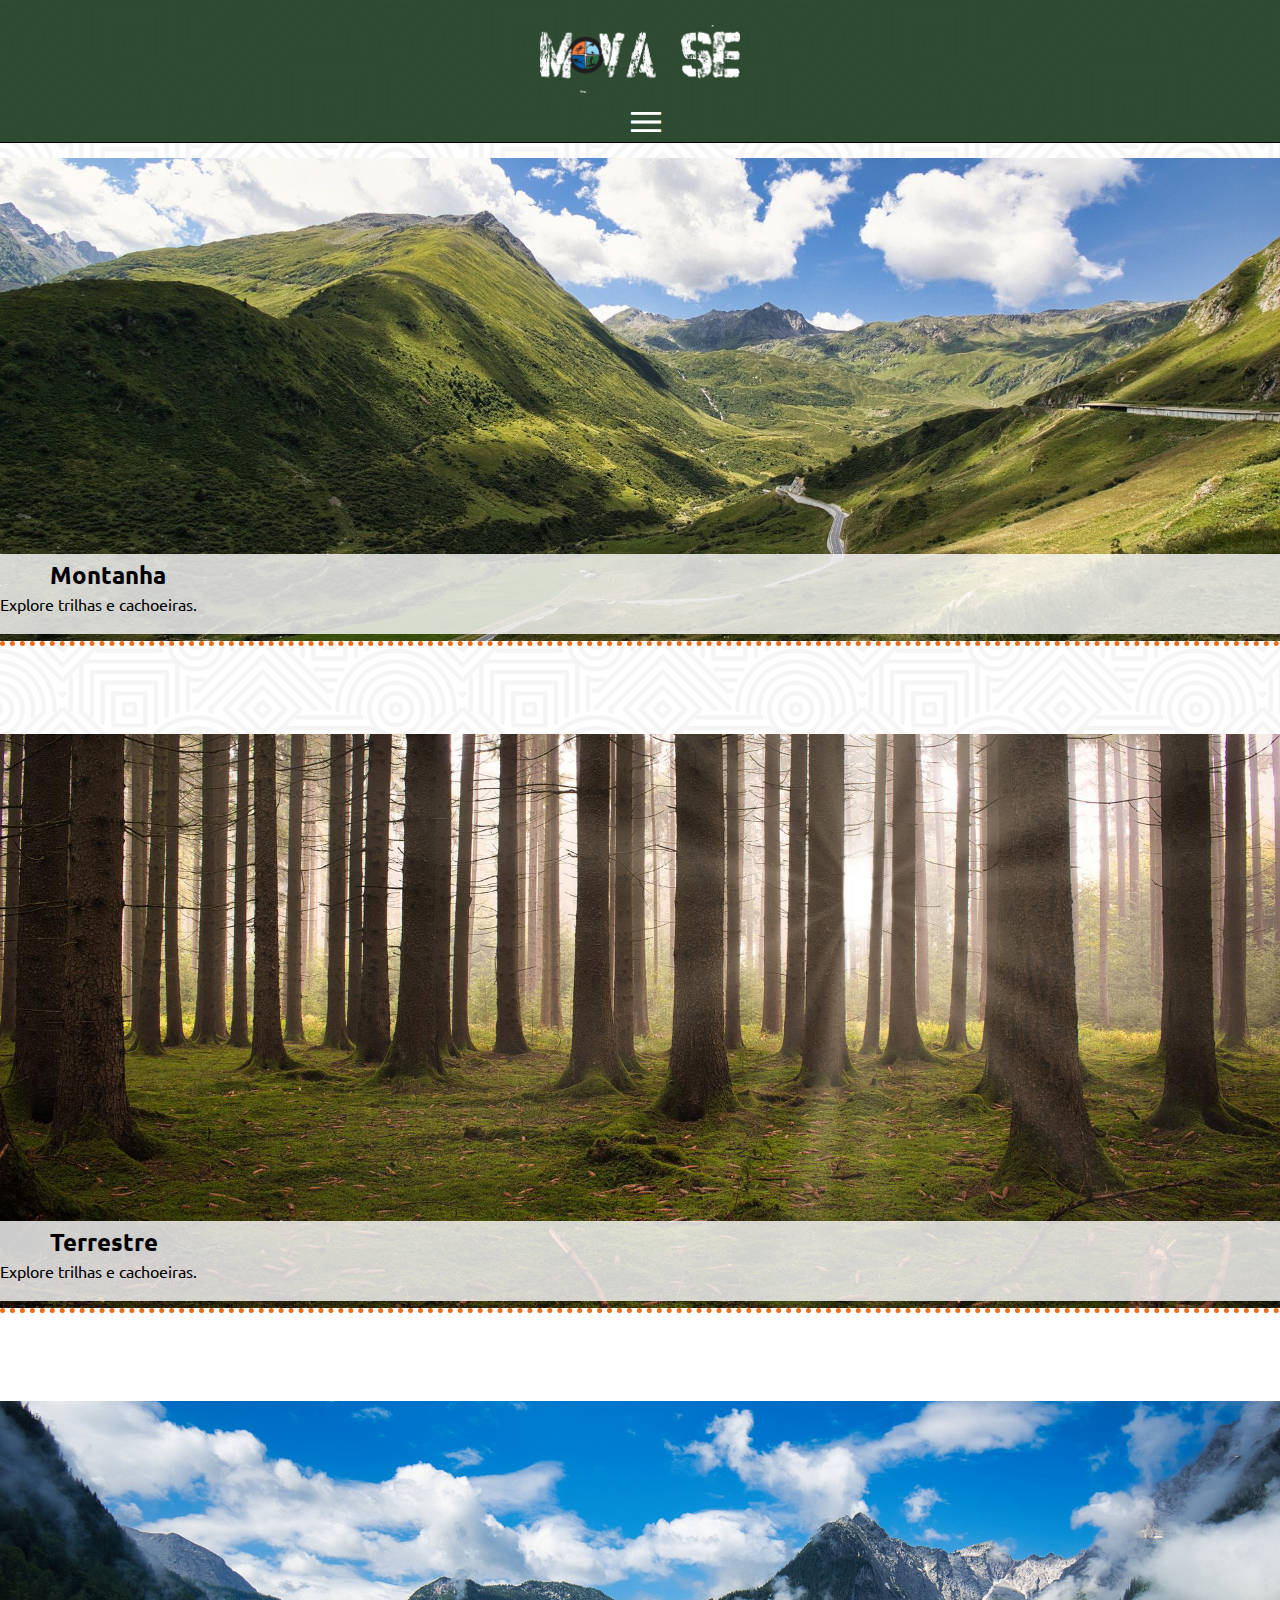
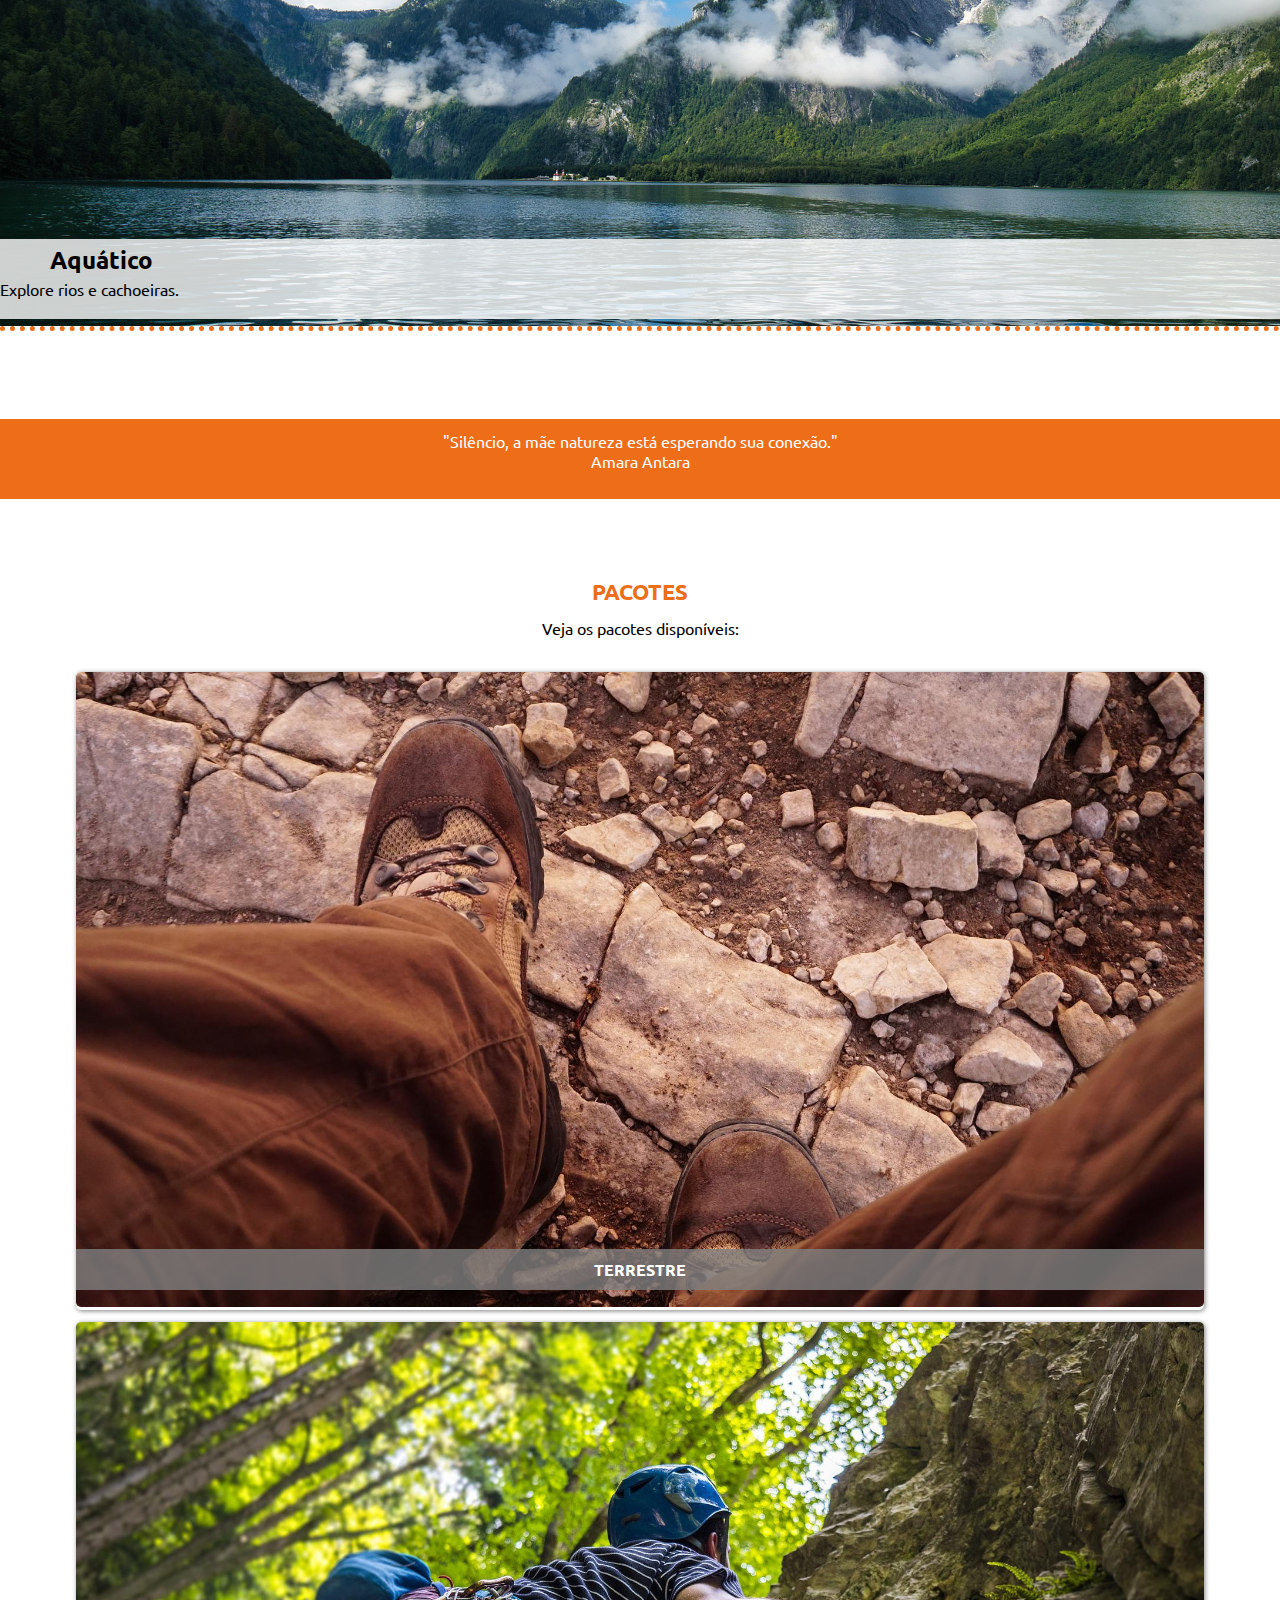
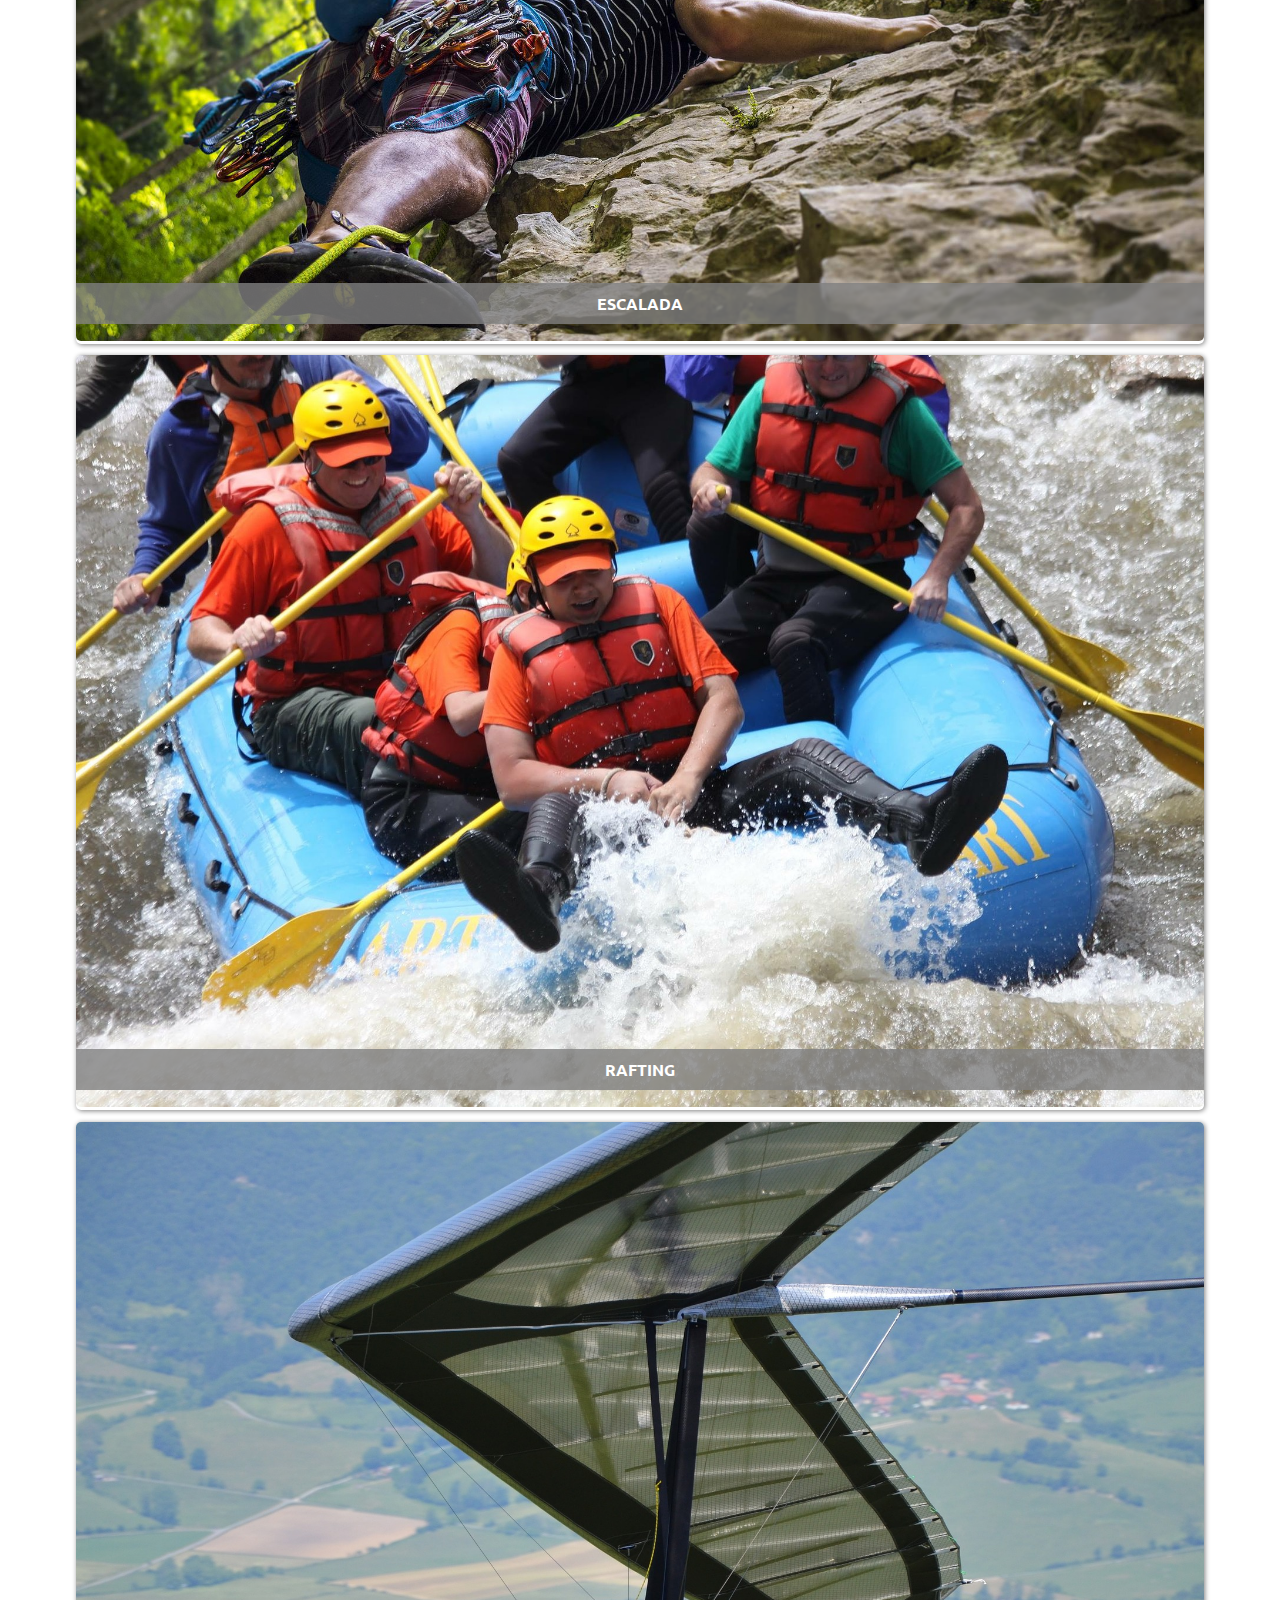
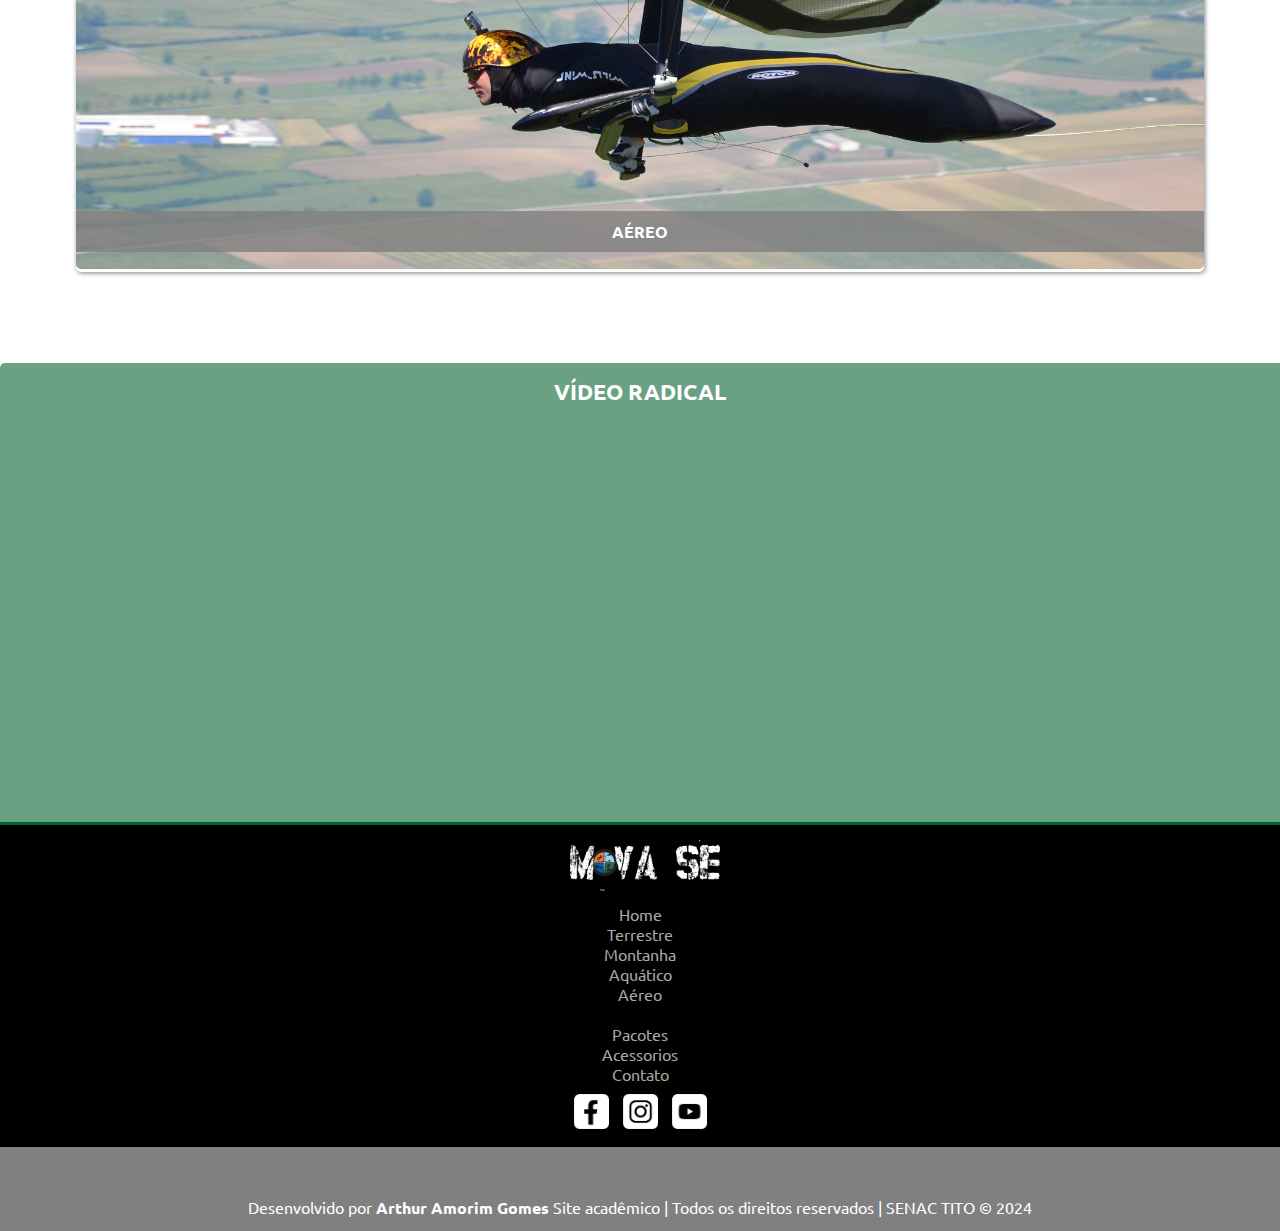
==== commit 64f33abd: "javascript+home completa" ====
--- a/index.html
+++ b/index.html
@@ -82,21 +82,21 @@
             <p>Veja os pacotes disponíveis:</p>
             <div class="card-conteudo">
                 <figure>
-                    <img src="imagem/capa-terrestre.jpg" alt="Terrestre">
+                  <a><img src="imagem/capa-terrestre.jpg" alt="Terrestre">
                     <figcaption>terrestre</figcaption>
-                </figure>
+                </figure></a>  
                 <figure>
-                    <img src="imagem/escalada.jpg" alt="Escalada">
+                    <a><img src="imagem/escalada.jpg" alt="Escalada">
                     <figcaption>escalada</figcaption>
-                </figure>
+                </figure></a>  
                 <figure>
-                    <img src="imagem/rafting.jpg" alt="rafting">
+                    <a><img src="imagem/rafting.jpg" alt="rafting">
                     <figcaption>rafting</figcaption>
-                </figure>
+                </figure></a>  
                 <figure>
-                    <img src="imagem/asa-delta.jpg" alt="aéreo">
+                    <a> <img src="imagem/asa-delta.jpg" alt="aéreo">
                     <figcaption>aéreo</figcaption>
-                </figure>
+                </figure></a>  
             </div>
         </article>
 
--- a/css/estilo.css
+++ b/css/estilo.css
@@ -135,15 +135,6 @@
     width: 35px;
 }
 
-.redes ul{
-    display: flex;
-    align-items: center;
-}
-
-.redes li{
-    width: 15%;
-    padding: 3%;
-}
 .assinatura{
     color: white;
     background-color: gray;
@@ -177,4 +168,102 @@
     color: #ED6D19;
     text-align: center;
     text-transform: uppercase;
+}
+
+.destaque img{
+    border-bottom: dotted #ED6D19 5px;
+}
+
+.text-destaque{
+    position: relative;
+    background-color: rgba(255, 255, 255, 0.8);
+    height: 80px;
+    bottom: 100px;
+    margin-top: 5px;
+    width: 100%;
+}
+
+.text-destaque h2{
+    color: #000 !important; 
+    /* Cancela outras configuraçoes e prioriza esta */
+    margin-top: 5px;
+    padding: 5px 0 3px 50px;
+}
+
+text.destaque p{
+    margin-top: 5px;
+    font-size: 1em;
+    padding: 0 0 5px 50px;
+}
+
+#frase{
+    color: white;
+    background-color: #ED6D19;
+    text-align: center;
+    height: 80px;
+
+}
+
+#frase p{
+    font-size: 1em;
+    padding: 12px;
+}
+
+.card{
+    margin: 15px 0;
+    padding: 5%;
+}
+
+.card p{
+    text-align: center;
+    padding: 1% 0 2%;
+}
+
+.card-conteudo figure{
+    margin: 1%;
+    position: relative;
+    box-shadow: gray 1px 1px 5px;
+    border-radius: 5px;
+}
+
+.card-conteudo figcaption{
+    position: absolute;
+    left: 0;
+    bottom: 20px;
+    width: 100%;
+    background-color: rgba(127, 127, 128, 0.8); 
+    color: white;
+    padding: 10px 0;
+    text-align: center;
+    font-weight: bold;
+    text-transform: uppercase;
+}
+
+.card-conteudo figure img {
+    border-radius: 5px;
+    transition: 1s;
+    filter: opacity(1);
+
+}
+
+.card-conteudo a:hover img,
+.card-conteudo a:focus img{
+    filter: opacity(0.6);
+}
+
+#titulo-video{
+    color: white;
+    padding: 15px;
+}
+#video{
+    width: 100%;
+    background-color: rgba(6,99,46,0.6);
+    text-align: center;
+    border-radius: 5px 0px 0px;
+}
+iframe{
+    margin: auto;
+    max-width: 80%;
+    display: block;
+    padding: 2% 0;
 }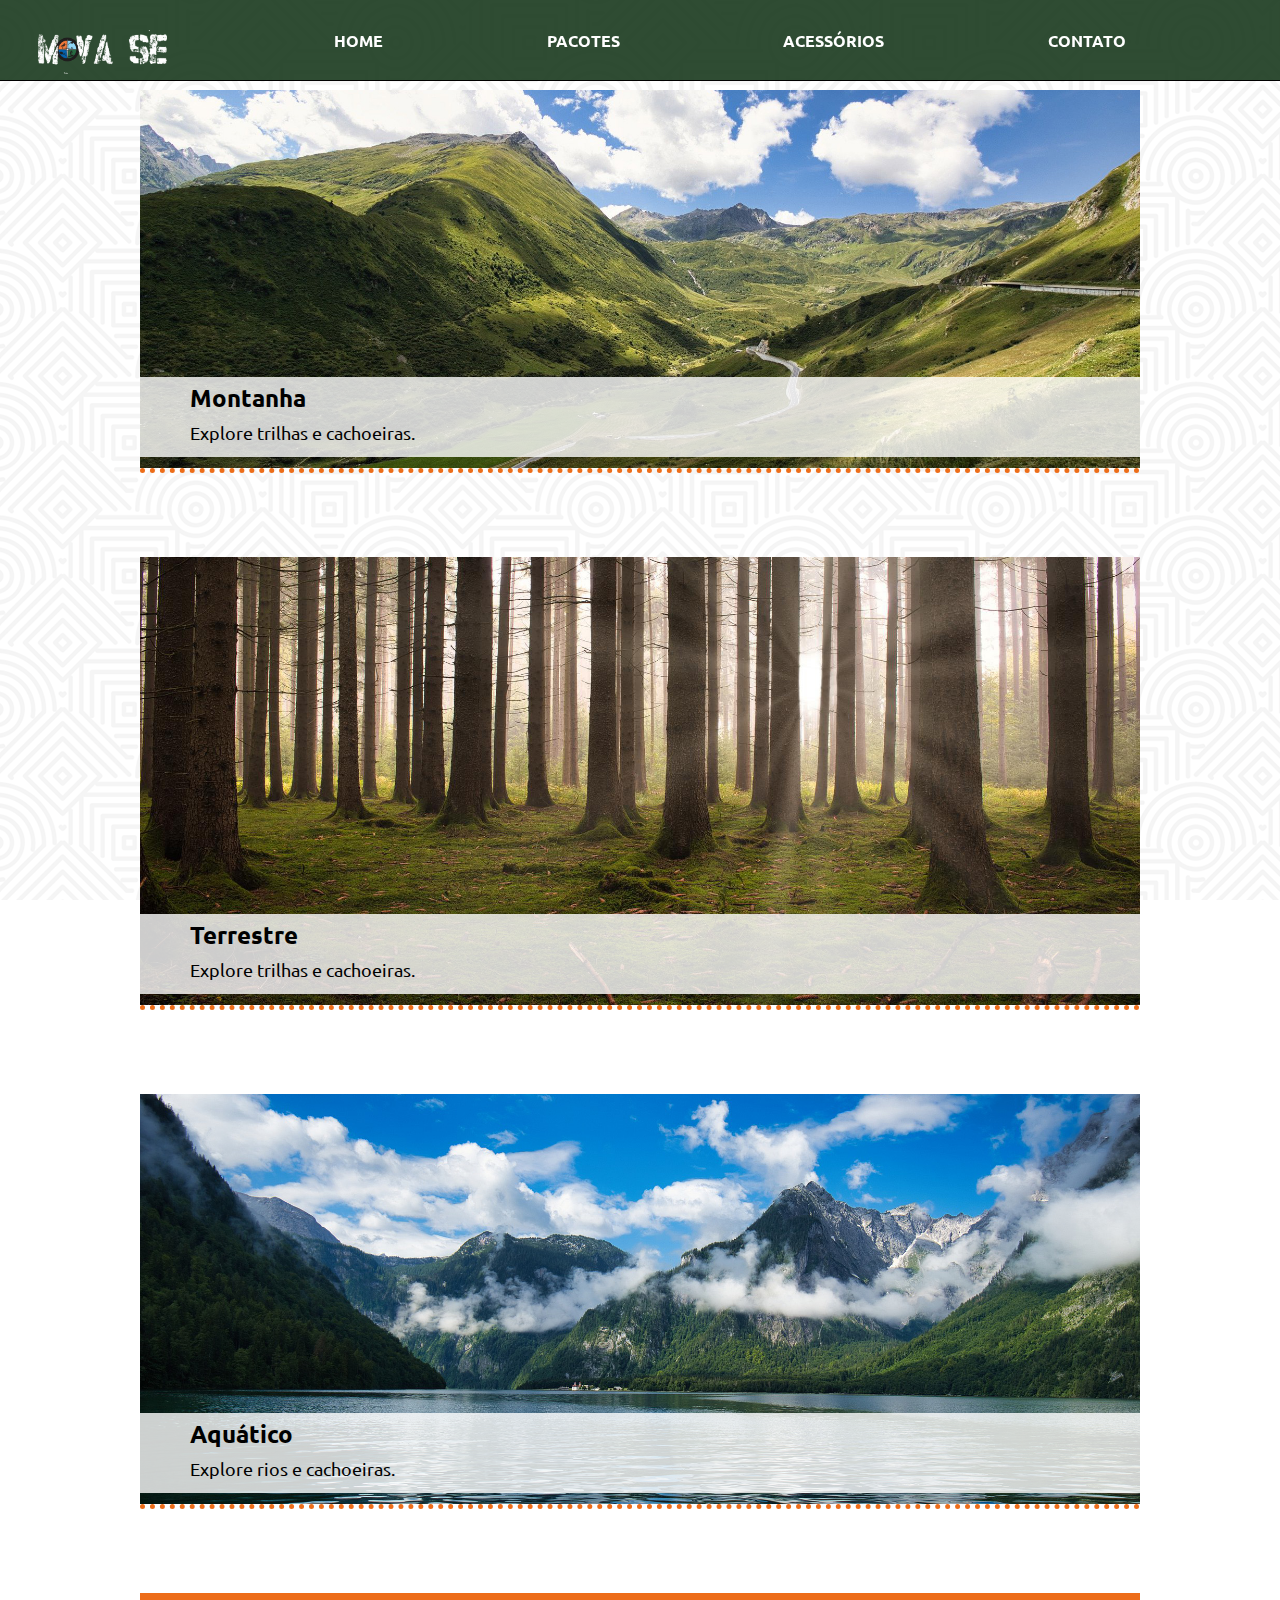
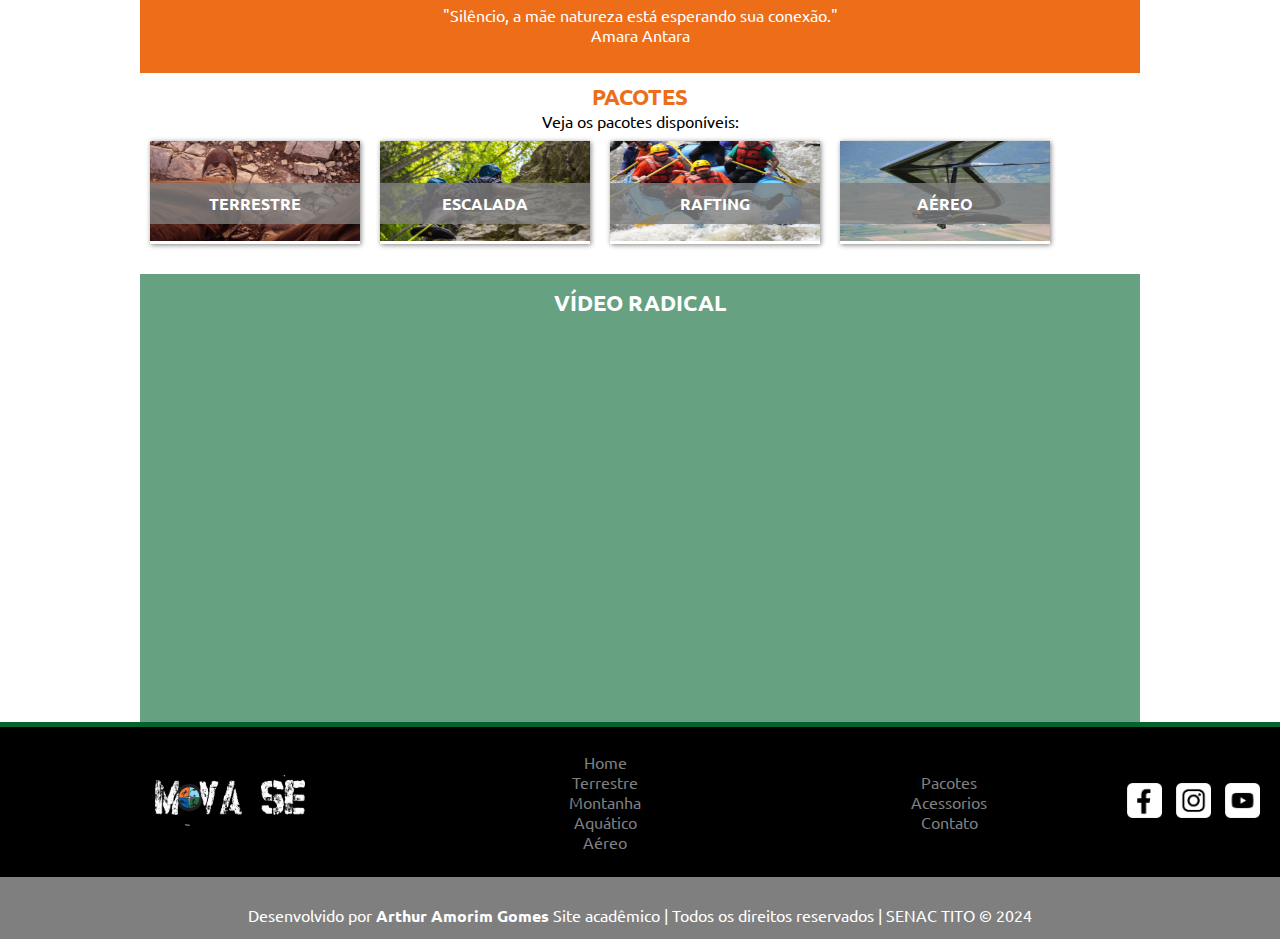
==== commit a70b0b76: "projeto finalizado" ====
--- a/index.html
+++ b/index.html
@@ -78,7 +78,7 @@
         </aside>
 
         <article class="card">
-            <h2 class="titulo">Pacotes</h2>
+            <h2 class="titulo" id="tituloHome">Pacotes</h2>
             <p>Veja os pacotes disponíveis:</p>
             <div class="card-conteudo">
                 <figure>
--- a/css/estilo.css
+++ b/css/estilo.css
@@ -1,17 +1,20 @@
 @charset "utf-8";
-@import url('https://fonts.googleapis.com/css2?family=Ubuntu:ital,wght@0,300;0,400;0,500;0,700;1,300;1,400;1,500;1,700&display=swap');
-/* Criando regras usando o fluxo de trabalho MOBILE FIST-320px */
-/* OBS: As regras aqui criadas também servirão para o site como um todo, ou seja, independente do tamanho da minha tela */
-
+@import url("https://fonts.googleapis.com/css2?family=Ubuntu:ital,wght@0,300;0,400;0,500;0,700;1,300;1,400;1,500;1,700&display=swap");
+ 
+/* Criando refgras usando o fluxo de trabalho do MOBILE FRIST 320px
+OBS:  As regras aqui criadas também servirão para o site como um todo ,ou seja indenpendente
+do tamanho da miha tela
+*/
+/* Regras gerais*/
 body {
-    font-family: "ubuntu", sans-serif;
+    font-family: 'ubuntu', sans-serif;
     background-image: url(../imagem/hypnotize.png);
     background-attachment: fixed;
     margin: 0;
     padding: 0;
     width: 100%;
 }
-
+ 
 h1,
 h2,
 h3,
@@ -20,24 +23,27 @@
 figure {
     margin: 0;
     padding: 0;
-}
-
+ 
+}
+ 
 img {
     max-width: 100%;
 }
-
+ 
+/* Regras do topo */
 #topo {
     background-color: rgba(24, 56, 29, 0.9);
     border-bottom: solid 1px;
     text-align: center;
     margin-bottom: 15px;
-}
-
+ 
+}
+ 
 h1 img {
     margin-top: 25px;
     width: 200px;
 }
-
+ 
 nav {
     min-height: 40px;
     display: none;
@@ -46,9 +52,9 @@
     overflow: hidden;
     line-height: 40px;
     padding-left: 1%;
-
-}
-
+ 
+}
+ 
 nav a:link,
 nav a:visited,
 #iconMenu:link,
@@ -61,18 +67,17 @@
     justify-content: center;
     align-items: center;
 }
-
+ 
 nav a:hover,
 nav a:focus,
 #iconMenu:hover,
 #iconMenu:focus {
-    background-color: #A98E12;
+    background-color: #a98e12;
     color: black;
     transition: background-color 1s;
     border-radius: 5%;
-
-}
-
+}
+ 
 #iconMenu {
     color: white;
     cursor: pointer;
@@ -82,99 +87,113 @@
     line-height: 40px;
     padding-left: 1%;
     font-size: 40px;
-}
-
-/* Ródapé/footer */
-
+ 
+}
+ 
+/* Rodapé /footer */
 .rodape {
-    border-top: solid #06632E;
-    background-color: black;
-    color: darkgray;
+    border-top: solid #06632E 5px;
+    background-color: #000;
+    color: #7f7f80;
     text-align: center;
     width: 100%;
 }
-
-/* virgula significa que tem dois seletores diferentes */
-.rodape p,
-li {
+ 
+.rodape p.li {
     font-size: 16px;
-}
-
+ 
+}
+ 
 .rodape img {
-    margin: 0 5px
-}
-
+    margin-left: 5px;
+    margin-right: 5px;
+}
+ 
 .rodape-conteudo {
     padding: 15px;
     color: white;
 }
-
+ 
 .rodape-conteudo ul {
     list-style: none;
     margin: 0 auto;
     padding: 10px 0;
 }
-
+ 
 #logo-rodape {
-    min-width: 146px;
+    min-width: 145px;
     width: 150px;
     margin: 0 auto;
 }
-
-.menu-rodape a{
+ 
+.menu-rodape a {
     text-decoration: none;
-    color: darkgray;
-}
-
-.menu-rodape a:hover{
-    color: white;
-}
-
-.redes img{
+    color: #7f7f80;
+}
+ 
+.menu-rodape a:hover {
+    color: white;
+}
+ 
+.redes img {
     min-width: 35px;
     width: 35px;
 }
-
-.assinatura{
-    color: white;
-    background-color: gray;
+ 
+.redes ul {
+    display: flex;
+    text-align: center;
+}
+ 
+.redes li {
+    width: 15%;
+    padding: 3%;
+}
+ 
+.assinatura {
+    color: white;
+    background-color: #7f7f80;
+    text-align: center;
     height: auto;
-    align-items: center;
     padding: 1%;
 }
-
-.assinatura p{
-    margin-top: 3%;
-}
-
-/* Regras para conteudo */
-#conteudo{
+ 
+.assinatura p {
+    margin-top: 3px;
+ 
+}
+ 
+/* regras para o contaudo */
+#conteudo {
     max-width: 95%;
     margin: auto;
 }
-
-#conteudo article{
+ 
+#conteudo article {
     background-color: white;
     margin: 15px 0;
     padding: 1%;
-    box-sizing: grey 1px 1px 5px;
-}
-
-#conteudo h2, #conteudoh3, #conteudo p{
+    box-sizing: grey 1px 5px;
+}
+ 
+#conteudo h2,
+#conteudo h3,
+#conteudo.p {
     padding: 1%;
 }
-.titulo{
+ 
+.titulo {
     font-size: 1.4em;
-    color: #ED6D19;
+    color: #ed6d19;
     text-align: center;
     text-transform: uppercase;
 }
-
-.destaque img{
-    border-bottom: dotted #ED6D19 5px;
-}
-
-.text-destaque{
+ 
+.destaque img {
+    border-bottom: dotted #ed6d19 5px;
+}
+ 
+.text-destaque {
     position: relative;
     background-color: rgba(255, 255, 255, 0.8);
     height: 80px;
@@ -182,88 +201,381 @@
     margin-top: 5px;
     width: 100%;
 }
-
-.text-destaque h2{
-    color: #000 !important; 
+ 
+.text-destaque h2 {
+    color: #000 !important;
     /* Cancela outras configuraçoes e prioriza esta */
     margin-top: 5px;
     padding: 5px 0 3px 50px;
 }
-
-text.destaque p{
+ 
+ 
+.text-destaque p {
     margin-top: 5px;
-    font-size: 1em;
+    font-size: 1.1em;
     padding: 0 0 5px 50px;
 }
-
-#frase{
-    color: white;
-    background-color: #ED6D19;
+ 
+#frase {
+    color: #fff;
+    background-color: #ed6d19;
     text-align: center;
     height: 80px;
-
-}
-
-#frase p{
+ 
+}
+ 
+#frase p {
     font-size: 1em;
     padding: 12px;
-}
-
-.card{
-    margin: 15px 0;
-    padding: 5%;
-}
-
-.card p{
-    text-align: center;
-    padding: 1% 0 2%;
-}
-
-.card-conteudo figure{
+ 
+}
+ 
+.card {
+    text-align: center;
+    padding: 1% 0 2% 0;
+}
+ 
+.card-conteudo figure {
     margin: 1%;
     position: relative;
-    box-shadow: gray 1px 1px 5px;
-    border-radius: 5px;
-}
-
-.card-conteudo figcaption{
+    box-shadow: grey 1px 1px 5px;
+}
+ 
+.card-conteudo figcaption {
     position: absolute;
     left: 0;
     bottom: 20px;
     width: 100%;
-    background-color: rgba(127, 127, 128, 0.8); 
+    background-color: rgba(127, 127, 128, 0.8);
     color: white;
     padding: 10px 0;
     text-align: center;
     font-weight: bold;
     text-transform: uppercase;
 }
-
+ 
 .card-conteudo figure img {
-    border-radius: 5px;
     transition: 1s;
     filter: opacity(1);
-
-}
-
+ 
+}
+ 
 .card-conteudo a:hover img,
-.card-conteudo a:focus img{
+.card-conteudo a:focus img {
     filter: opacity(0.6);
 }
-
-#titulo-video{
+ 
+#titulo-video {
     color: white;
     padding: 15px;
-}
-#video{
+ 
+}
+ 
+#video {
     width: 100%;
-    background-color: rgba(6,99,46,0.6);
-    text-align: center;
-    border-radius: 5px 0px 0px;
-}
-iframe{
+    background-color: rgba(0, 99, 46, 0.6);
+}
+ 
+iframe {
     margin: auto;
     max-width: 80%;
     display: block;
     padding: 2% 0;
+}
+ 
+/* Regras para o formulario */
+#form-contato {
+    margin: auto;
+    max-width: 700px;
+    width: 95%;
+}
+ 
+#form-contato input,
+#form-contato textarea {
+    border: solid 2px black;
+    width: 100%;
+    margin: 4px auto;
+}
+ 
+#form-contato input {
+    height: 30px;
+}
+ 
+#form-contato label {
+    font-weight: bold;
+}
+ 
+#form-contato button {
+    border: none;
+    padding: 2%;
+    background-color: #000;
+    color: white;
+    border-radius: 5px;
+}
+ 
+#form-contato button:hover,
+#form-contato button:focus {
+    background-color: #06632E;
+    cursor: pointer;
+}
+ 
+.conteudo-info p {
+    margin: 5%;
+    text-align: center;
+ 
+}
+ 
+.localizacao p {
+    text-align: center;
+}
+ 
+/* Pagina pacotes */
+#card-pacote {
+    background-color: rgba(6, 99, 46, 0.6);
+    padding: 10px;
+    text-align: center;
+ 
+}
+ 
+.card-pacote-info {
+    background-color: #fff;
+    border-radius: 5px;
+    padding: 1%;
+    box-shadow: grey 1px 1px 5px;
+    margin: 20px auto;
+    max-width: 300px;
+ 
+}
+ 
+.pac-fotos,
+.pac-reserva {
+    background-color: #a98e12;
+    color: #000;
+    width: 80px;
+    border-radius: 3px;
+    text-align: center;
+    padding: 5px;
+ 
+}
+ 
+.pac-flex {
+    display: flex;
+    margin-top: 15px;
+    justify-content: center;
+    gap: 20px;
+}
+ 
+.pac-fotos a:hover,
+.pac-reserva a:hover {
+    background-color: #ecda87;
+    color: #fff;
+    transition: background-color 1s;
+    border-radius: 5%;
+}
+ 
+.pac-fotos a:link,
+.pac-reserva a:link,
+.pac-fotos a:visited,
+.pac-reserva a:visited {
+    color: #000;
+    transition: background-color 05s;
+    min-height: inherit;
+    padding: 1px 8px;
+    text-decoration: none;
+ 
+}
+ 
+/* Regras do acessorios */
+.acessorios {
+    margin: auto;
+    padding: 15px;
+ 
+}
+ 
+.produtos img {
+    max-width: 100px;
+    border: solid #7f7f80 3px;
+    border-radius: 100%;
+    box-shadow: gray 1px 1px 5px;
+}
+ 
+.produtos {
+    box-shadow: grey 1px 1px 5px;
+    text-align: center;
+    padding: 20px;
+    width: 220px;
+    height: 200px;
+    margin: 10px auto;
+    border-radius: 5px;
+ 
+}
+ 
+.produtos h4 {
+    color: #ed6d19;
+    text-transform: uppercase;
+ 
+}
+ 
+.img-produto img {
+    width: 100px;
+    height: 100px;
+ 
+}
+ 
+.acesse {
+    text-transform: uppercase;
+    background-color: #ed6d19;
+    width: 100px;
+    height: 20px;
+    padding: 3px;
+    margin: -10px auto;
+    border-radius: 5px;
+    color: #fff;
+}
+ 
+@media screen and (min-width: 700px) {
+    #topo {
+        position: fixed;
+        width: 100%;
+        top: 0;
+        height: 80px;
+        z-index: 1000;
+        /*Joga todos os elementos (topo) para cima dos outros
+        elementos da pagina  */
+ 
+    }
+ 
+    #topo div {
+        display: flex;
+        justify-content: center;
+        align-items: center;
+    }
+    #iconMenu{
+        display: none;
+    }
+ 
+    h1{
+        margin-left: 3%;
+        margin-top: 5px;
+        width: 150px;
+    }
+    nav{
+        width: 100%;
+        display: flex;
+        flex-wrap: wrap;
+        justify-content: center;
+        align-items: center;
+    }
+    nav a{
+        padding: 10px;
+ 
+    }
+    .conteudo{
+        margin-top: 85px;
+    }
+    .rodape-conteudo{
+        display: flex;
+        flex-wrap: wrap;
+        justify-content: center;
+        align-items: center;
+ 
+    }
+    #logo-rodape, .menu-rodape, .rodes{
+        margin: 0 auto;
+ 
+    }
+    .assinatura p{
+        padding-top: 1%;
+ 
+    }
+ 
+   
+.card-conteudo{
+    display: flex;
+   
+   
+ 
+}
+.acessorios{
+    display: flex;
+    justify-content: center;
+    align-items: center;
+}
+ 
+.produtos{
+    margin: 10px 1%;
+    height: auto;
+}
+ 
+.acesse{
+    margin: 0 auto;
+}
+#card-pacote{
+    display: flex;
+    justify-content: center;
+    align-items: center;
+ 
+}
+.card-pacote-info{
+    margin: 0.4%;
+ 
+}
+.acessorios{
+    margin: 0 15%;
+ 
+}
+ 
+}
+ 
+@media screen and (min-width:850px){
+    .card-conteudo figure img {
+         height: 100px;
+         width: 210px;
+    }
+
+    #tituloHome{
+        margin-top: 0;
+    }
+
+    .text-destaque h2{
+        margin-top: -4px;
+    }
+
+    .produtos{
+        height: 250px;
+    }
+    .acesse{
+        margin: 20px auto;
+    }
+
+    #conteudo-contato{
+        display: flex;
+        justify-content: center;
+        align-items: center;
+    }
+    #conteudo article{
+        margin: 15px 5px;
+    }
+    .localizacao iframe{
+        height: 500px;
+        
+    }
+    #localizacao-end{
+        height: 745px;
+    }
+}
+
+@media screen and (min-width:1000px){
+    .conteudo{
+        width: 1000px;
+        margin: 0 auto;
+        padding-top: 90px;
+    }
+     nav{
+        display: flex;
+        justify-content: space-evenly;
+    }  
+    #tituloLoc{
+        margin-top: 15px;
+    }
 }